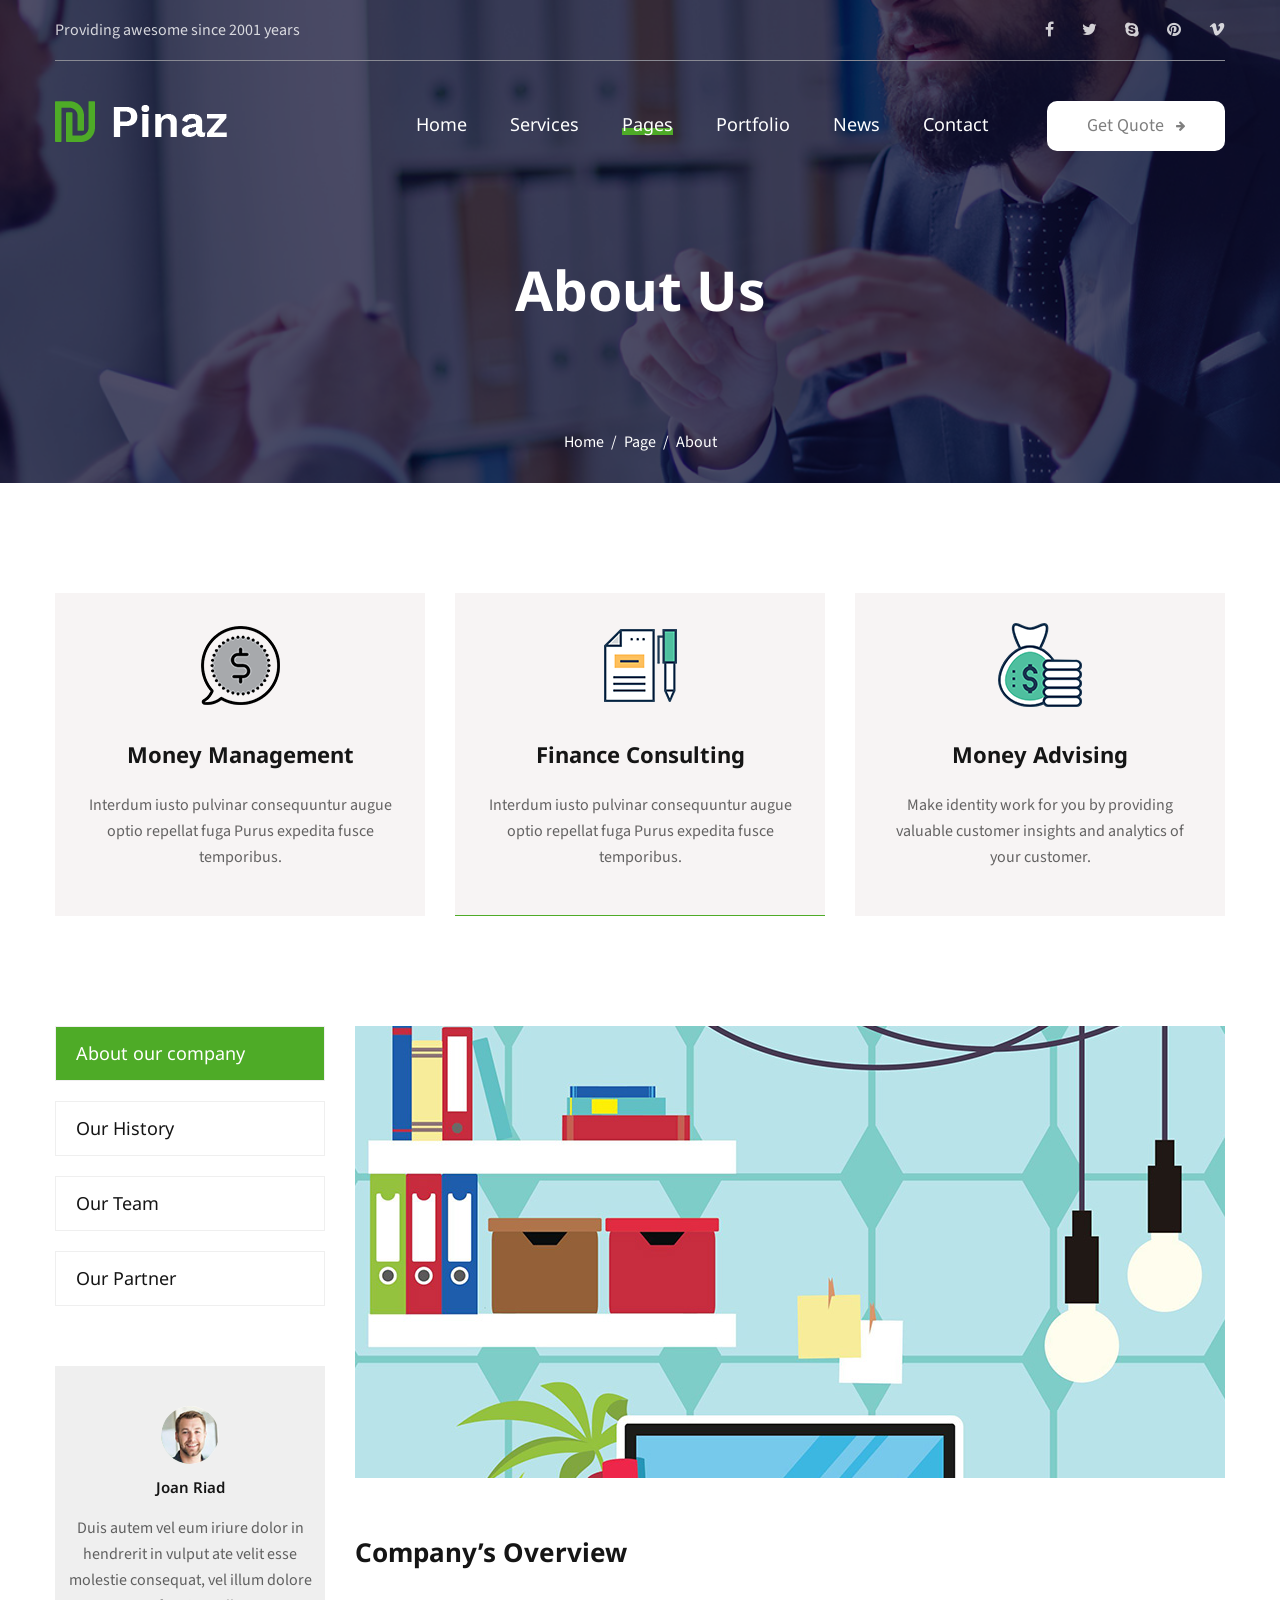
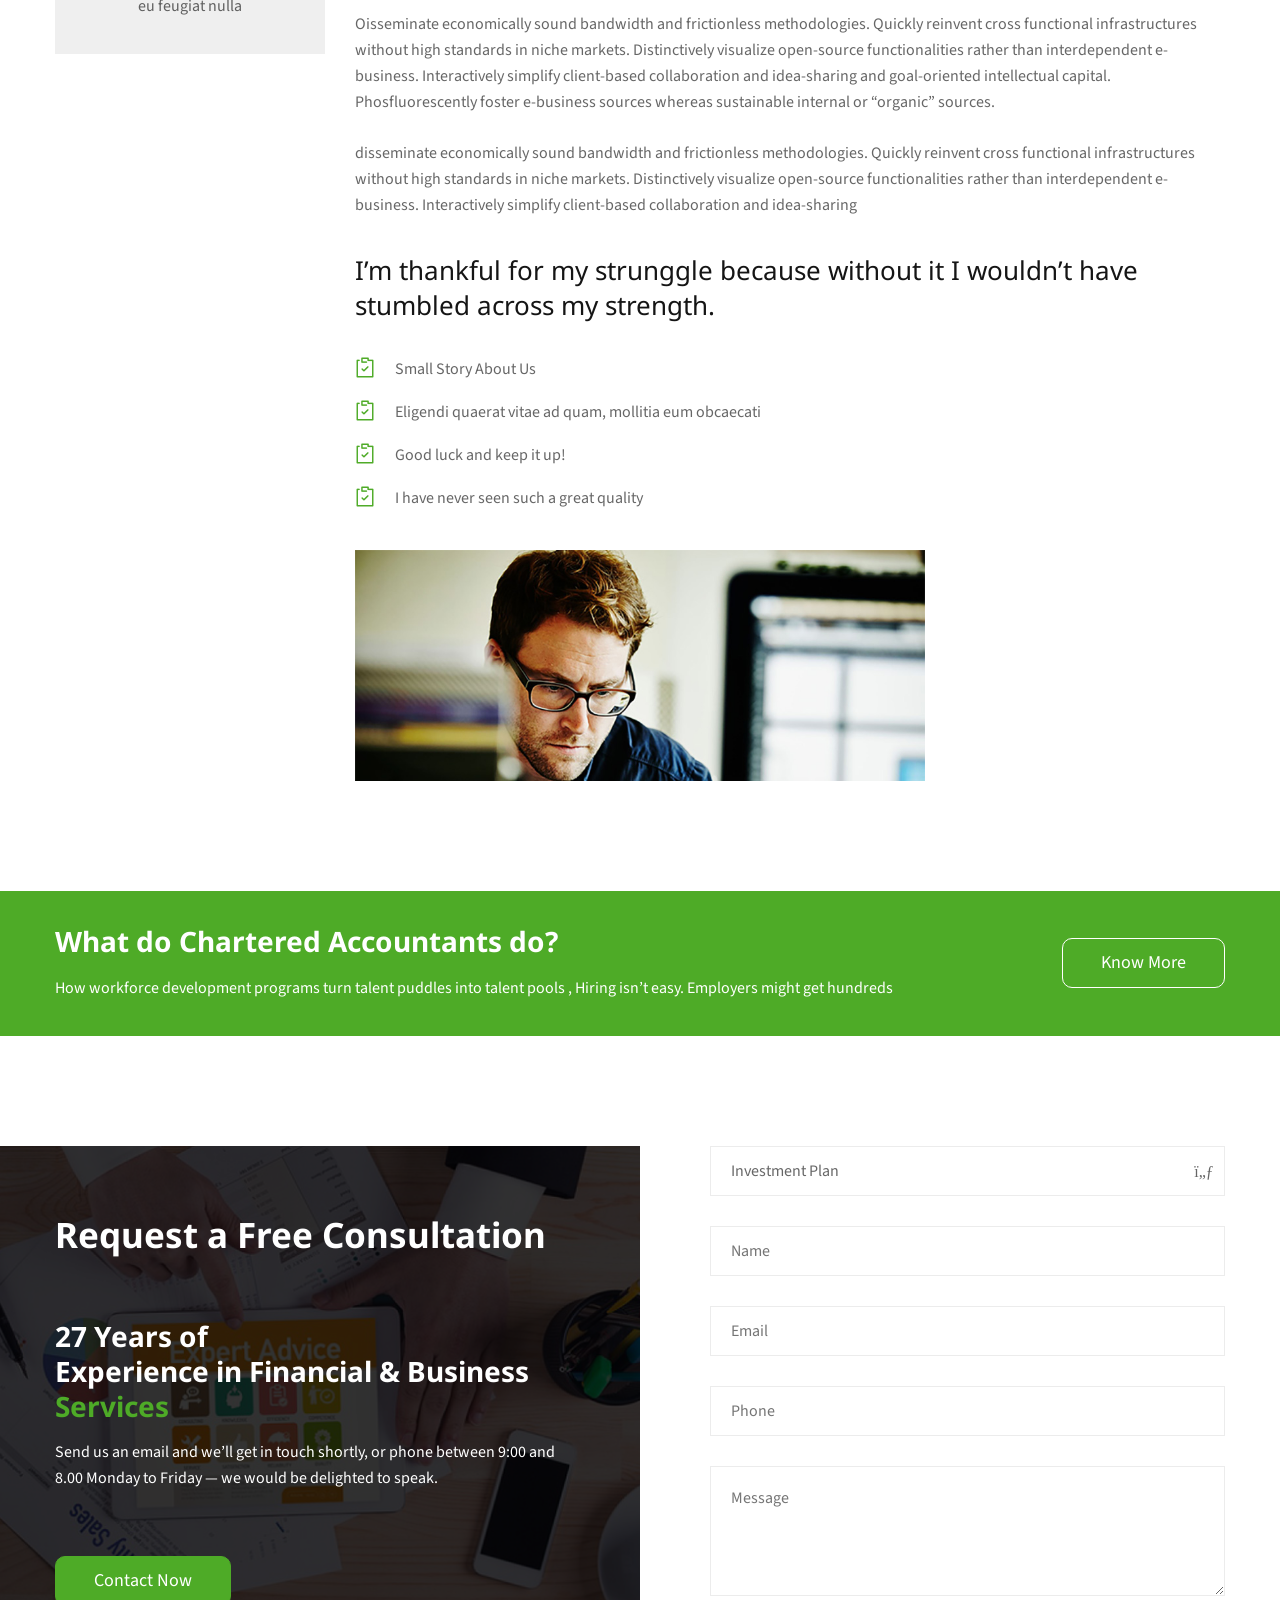
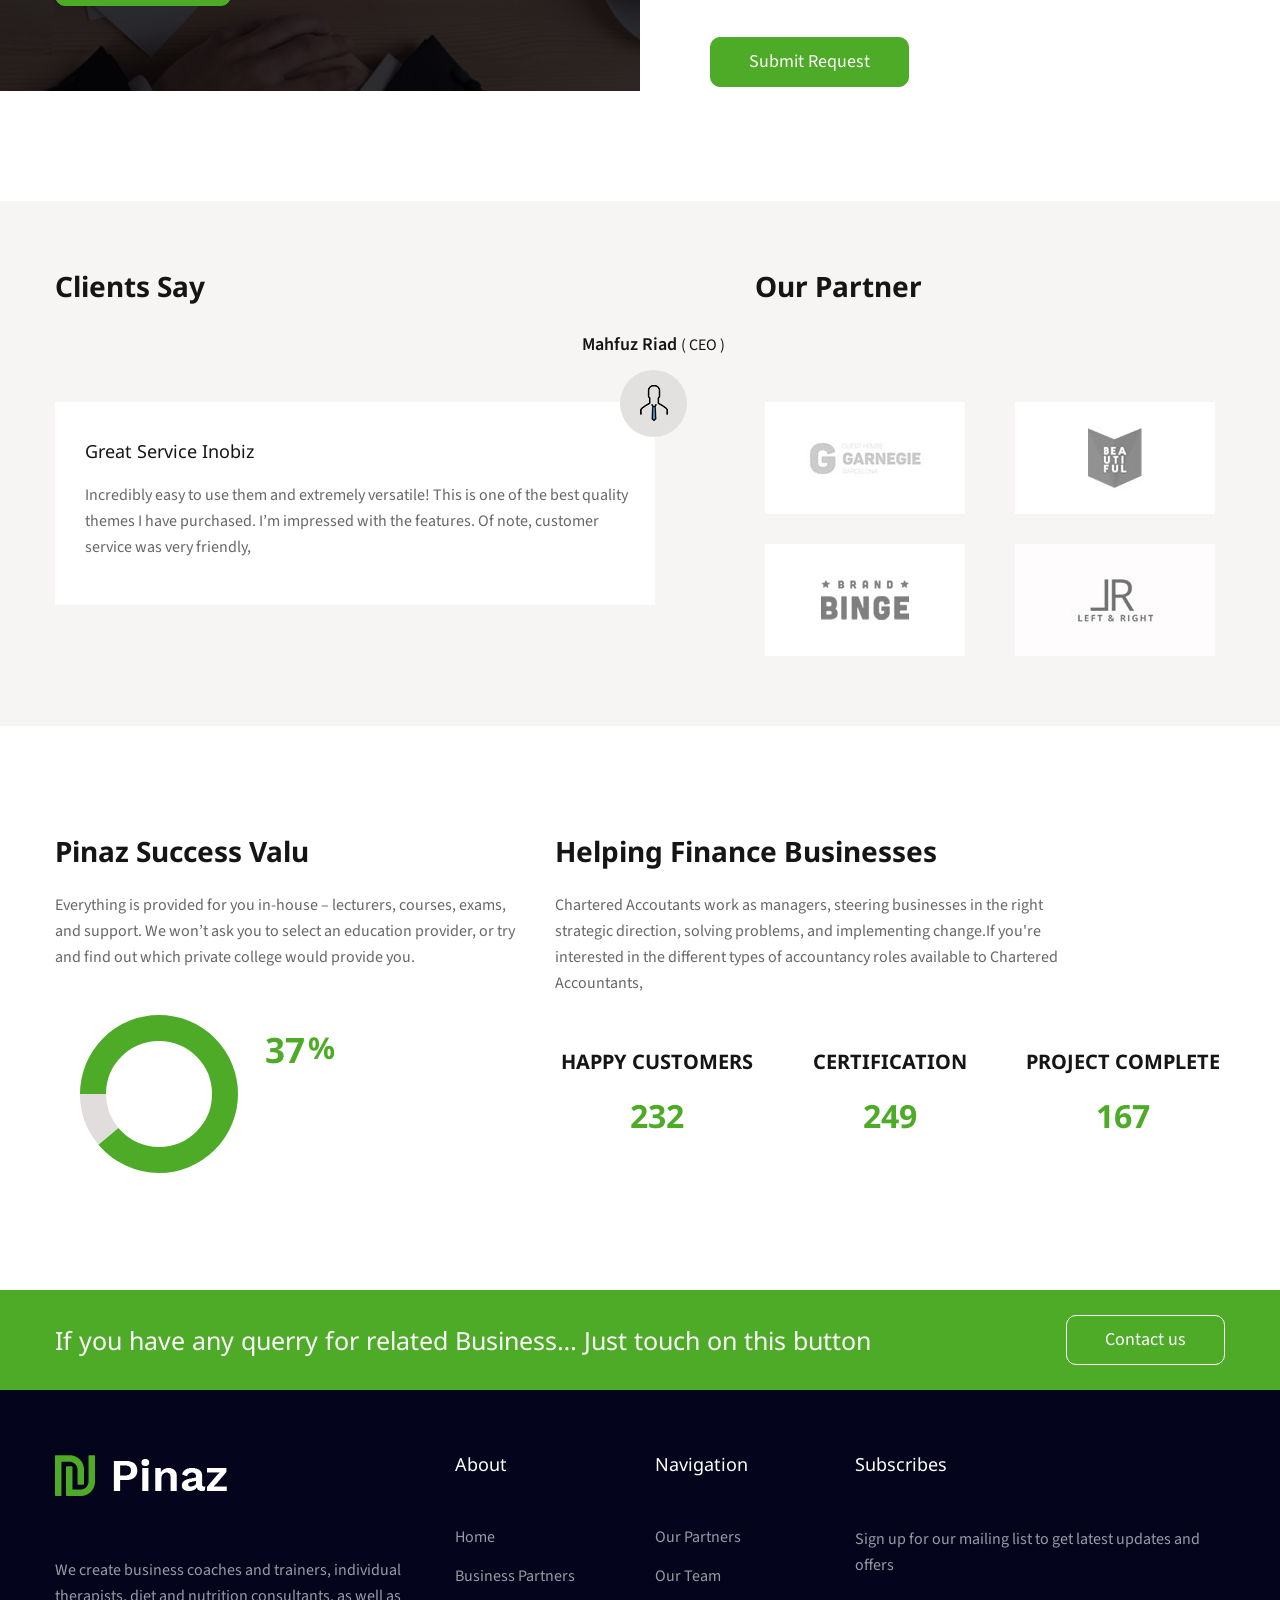
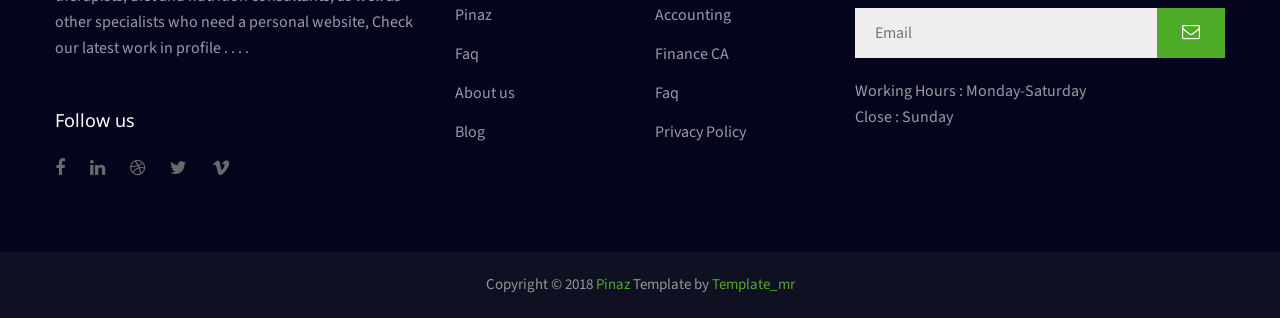
==== about.html @ 2d67c9de "first commit" ====
<!DOCTYPE html>
<html lang="en">
	<head>
		<meta charset="UTF-8">
		<!-- For IE -->
		<meta http-equiv="X-UA-Compatible" content="IE=edge">

		<!-- For Resposive Device -->
		<meta name="viewport" content="width=device-width, initial-scale=1.0">
		<title>pinaz -  Business & Agency Template</title>
		<!-- Favicon -->
		<link rel="icon" type="image/png" sizes="56x56" href="images/fav-icon/icon.png">

		<!-- Main style sheet -->
		<link rel="stylesheet" type="text/css" href="css/style.css">
		<!-- responsive style sheet -->
		<link rel="stylesheet" type="text/css" href="css/responsive.css">


		<!-- Fix Internet Explorer ______________________________________-->

		<!--[if lt IE 9]>
			<script src="http://html5shiv.googlecode.com/svn/trunk/html5.js"></script>
			<script src="vendor/html5shiv.js"></script>
			<script src="vendor/respond.js"></script>
		<![endif]-->	
	</head>

	<body>
		<div class="main-page-wrapper">

			<!-- ===================================================
				Loading Transition
			==================================================== -->
			<div id="loader-wrapper">
				<div id="loader"></div>
			</div>



			<!-- 
			=============================================
				Theme Header
			============================================== 
			-->
			<header class="theme-header-wrapper">
				<div class="top-header transparent-bg">
					<div class="container">
						<div class="wrapper clearfix">
							<div class="left-content float-left">
								<p>Providing awesome since 2001 years</p>
							</div>
							<ul class="float-right right-content">
								<li class="social-icon">
									<ul>
										<li><a href="#" class="tran3s"><i class="fa fa-facebook" aria-hidden="true"></i></a></li>
										<li><a href="#" class="tran3s"><i class="fa fa-twitter" aria-hidden="true"></i></a></li>
										<li><a href="#" class="tran3s"><i class="fa fa-skype" aria-hidden="true"></i></a></li>
										<li><a href="#" class="tran3s"><i class="fa fa-pinterest" aria-hidden="true"></i></a></li>
										<li><a href="#" class="tran3s"><i class="fa fa-vimeo" aria-hidden="true"></i></a></li>
									</ul>
								</li>
							</ul> <!-- /.right-content -->
						</div>
					</div> <!-- /.conatiner -->
				</div> <!-- /.top-header -->

				<div class="menu-wrapper menu-one clearfix">
					<div class="container">
						<!-- Logo -->
						<div class="logo float-left"><a href="index.html"><img src="images/logo/logo.png" alt="Logo"></a></div>

						<!-- ============================ Theme Menu ========================= -->
						<nav class="theme-main-menu navbar float-right" id="mega-menu-wrapper">
							<!-- Brand and toggle get grouped for better mobile display -->
						   <div class="navbar-header">
						     <button type="button" class="navbar-toggle collapsed" data-toggle="collapse" data-target="#navbar-collapse-1" aria-expanded="false">
						       <span class="sr-only">Toggle navigation</span>
						       <span class="icon-bar"></span>
						       <span class="icon-bar"></span>
						       <span class="icon-bar"></span>
						     </button>
						   </div>
						   <!-- Collect the nav links, forms, and other content for toggling -->
						   <div class="collapse navbar-collapse" id="navbar-collapse-1">
								<ul class="nav">
									<li class="dropdown-holder"><a href="index.html" class="tran3s">Home</a>
										<ul class="sub-menu">
											<li><a href="index.html">Home version one</a></li>
											<li><a href="index-2.html">Home version Two</a></li>
										</ul>
									</li>
									<li class="dropdown-holder"><a href="#" class="tran3s">Services</a>
										<ul class="sub-menu">
											<li><a href="service.html">Service</a></li>
											<li><a href="service-details.html">Service Details</a></li>
										</ul>
									</li>
									<li class="dropdown-holder active"><a href="#" class="tran3s">Pages</a>
										<ul class="sub-menu">
											<li><a href="about.html">About us</a></li>
											<li><a href="team.html">Our Team</a></li>
											<li><a href="faq.html">Faq</a></li>
											<li><a href="404.html">Error Page</a></li>
											<li class="dropdown-holder"><a href="shop.html">Shop</a>
												<ul class="second-sub-menu">
													<li><a href="shop-single.html">Shop Details</a></li>
												</ul>
											</li>
										</ul>
									</li>
									<li class="dropdown-holder"><a href="#" class="tran3s">Portfolio</a>
										<ul class="sub-menu">
											<li><a href="project-v1.html">Project version one</a></li>
											<li><a href="project-v2.html">Project version Two</a></li>
											<li><a href="project-details.html">Project details</a></li>
										</ul>
									</li>
									<li class="dropdown-holder"><a href="#" class="tran3s">News</a>
										<ul class="sub-menu">
											<li><a href="blog-list.html">Blog with sidebar</a></li>
											<li><a href="blog-details.html">Blog details</a></li>
										</ul>
									</li>
									<li><a href="contact.html" class="tran3s">Contact</a></li>
									<li class="quote"><a href="#" class="tran3s">Get Quote <i class="fa fa-arrow-right" aria-hidden="true"></i></a></li>
								</ul>
						   </div><!-- /.navbar-collapse -->
						</nav> <!-- /.theme-main-menu -->
					</div> <!-- /.container -->
				</div> <!-- /.menu-wrapper -->
			</header> <!-- /.theme-header-wrapper -->


			<!-- 
			=============================================
				Theme Inner Banner
			============================================== 
			-->
			<div class="theme-inner-banner section-margin-bottom">
				<div class="opacity">
					<div class="container">
						<h2>About us</h2>
						<ul>
							<li><a href="index.html">Home</a></li>
							<li>/</li>
							<li><a href="#">Page</a></li>
							<li>/</li>
							<li>About</li>
						</ul>
					</div> <!-- /.container -->
				</div> <!-- /.opacity -->
			</div> <!-- /.theme-inner-banner -->
			


		
			<!-- 
			=============================================
				Top Feature
			============================================== 
			-->
			<div class="top-feature style-two section-margin-bottom">
				<div class="container">
					<div class="feature-slider">
						<div class="item">
							<div class="single-feature">
								<div class="icon"><img src="images/icon/1.png" alt=""></div>
								<h4><a href="#">Finance Consulting</a></h4>
								<p>Interdum iusto pulvinar consequuntur augue optio repellat fuga  Purus expedita fusce temporibus.</p>
							</div> <!-- /.single-feature -->
						</div> <!-- /.col- -->
						<div class="item">
							<div class="single-feature">
								<div class="icon"><img src="images/icon/2.png" alt=""></div>
								<h4><a href="#">Money Advising</a></h4>
								<p>Make identity work for you by providing valuable customer insights and analytics of your customer.</p>
							</div> <!-- /.single-feature -->
						</div> <!-- /.col- -->
						<div class="item">
							<div class="single-feature">
								<div class="icon"><img src="images/icon/3.png" alt=""></div>
								<h4><a href="#">Money Management</a></h4>
								<p>Interdum iusto pulvinar consequuntur augue optio repellat fuga  Purus expedita fusce temporibus.</p>
							</div> <!-- /.single-feature -->
						</div> <!-- /.col- -->
					</div> <!-- /.feature-slider -->
				</div> <!-- /.container -->
			</div> <!-- /.top-feature -->


			<!--
			=============================================
				About US Page
			==============================================
			-->
			<div class="about-us-page section-margin-bottom">
				<div class="container">
					<div class="row">
						<div class="col-lg-9 col-md-8 col-xs-12 float-right">
							<img src="images/home/5.jpg" alt="">
							<div class="details-page-overview">
								<h2>Company’s Overview</h2>
								<p>Oisseminate economically sound bandwidth and frictionless methodologies. Quickly reinvent cross functional infrastructures without high standards in niche markets. Distinctively visualize open-source functionalities rather than interdependent e-business. Interactively simplify client-based collaboration and idea-sharing and goal-oriented intellectual capital. Phosfluorescently foster e-business sources whereas sustainable internal or “organic” sources.</p>
								<p>disseminate economically sound bandwidth and frictionless methodologies. Quickly reinvent cross functional infrastructures without high standards in niche markets. Distinctively visualize open-source functionalities rather than interdependent e-business. Interactively simplify client-based collaboration and idea-sharing</p>
								<h3>I’m thankful for my strunggle because without it I wouldn’t have stumbled across my strength.</h3>
								<ul>
									<li>Small Story About Us</li>
									<li>Eligendi quaerat vitae ad quam, mollitia eum obcaecati</li>
									<li>Good luck and keep it up! </li>
									<li>I have never seen such a great quality</li>
								</ul>
								<div class="row">
									<div class="col-sm-8 col-xs-12"><img src="images/home/6.jpg" alt=""></div>
								</div>
							</div> <!-- /.details-page-overview -->
						</div> <!-- /.col- -->

						<div class="col-lg-3 col-md-4 col-sm-6 col-xs-12 theme-sidebar">
							<div class="sidebar-categories widget-margin">
								<ul>
									<li class="active"><a href="#">About our company</a></li>
									<li><a href="#">Our History</a></li>
									<li><a href="#">Our Team</a></li>
									<li><a href="#">Our Partner</a></li>
								</ul>
							</div> <!-- /.sidebar-categories -->

							<div class="sidebar-partner-slider">
								<div class="item">
									<img src="images/home/3.jpg" alt="">
									<h6>Joan Riad</h6>
									<p>Duis autem vel eum iriure dolor in hendrerit in vulput ate velit esse molestie consequat, vel illum dolore eu feugiat nulla</p>
								</div>
								<div class="item">
									<img src="images/home/3.jpg" alt="">
									<h6>Joan Munna</h6>
									<p>Duis autem vel eum iriure dolor in hendrerit in vulput ate velit esse molestie consequat, vel illum dolore eu feugiat nulla</p>
								</div>
							</div> <!-- /.sidebar-partner-slider -->
						</div> <!-- /.theme-sidebar -->
					</div>
				</div> <!-- /.container -->
			</div> <!-- /.about-us-page -->



			<!-- 
			=============================================
				Featured Banner
			============================================== 
			-->
			<div class="feature-banner section-margin-bottom">
				<div class="container">
					<div class="row">
						<div class="col-md-9 col-xs-12">
							<h3>What do Chartered Accountants do?</h3>
							<p>How workforce development programs turn talent puddles into talent pools , Hiring isn’t easy. Employers might get hundreds </p>
						</div> <!-- /.col- -->
						<div class="col-md-3 col-xs-12"><a href="#" class="theme-button-one float-right">Know More</a></div>
					</div> <!-- /.row -->
				</div> <!-- /.container -->
			</div> <!-- /.feature-banner -->



			<!--
			=============================================
				Consultation Help
			==============================================
			-->
			<div class="consultation-help style-two clearfix section-margin-bottom">
				<div class="clearfix">
					<div class="section-part float-right">
						<div class="consultation-form-wrapper col float-left">
							<form action="#">
								<select class="selectpicker" name="category">
									<option value="Investment Plan">Investment Plan</option>
									<option value="Material">Material</option>
									<option value="Electronics ">Electronics </option>
									<option value="Industry">Industry</option>
								</select>
								<input type="text" placeholder="Name">
								<input type="email" placeholder="Email">
								<input type="text" placeholder="Phone">
								<textarea placeholder="Message"></textarea>
								<button class="theme-button-one p-bg-color">Submit Request</button>
							</form>
						</div> <!-- /.consultation-form-wrapper -->
					</div> <!-- /.section-part -->
					<div class="section-part float-left text-wrapper">
						<div class="overlay clearfix">
							<div class="clearfix col float-right">
								<h2>Request a Free Consultation</h2>
								<h3>27 Years of <br>Experience in Financial & Business <span>Services </span></h3>
								<p>Send us an email and we’ll get in touch shortly, or phone between 9:00 and 8.00 Monday to Friday — we would be delighted to speak.</p>
								<a href="contact.html" class="theme-button-one">Contact Now</a>
							</div> <!-- /.col -->
						</div> <!-- /.overlay -->
					</div> <!-- /.section-part -->
				</div> <!-- /.clearfix -->
			</div> <!-- /.consultation-help -->



			<!-- 
			=============================================
				Client Section
			============================================== 
			-->
			<div class="client-section section-margin-bottom">
				<div class="container">
					<div class="row">
						<div class="col-md-7 col-xs-12">
							<div class="client-slider-content">
								<h3>Clients Say</h3>
								<div class="client-slider">
									<div class="item">
										<div class="wrapper">
											<div class="name">
												<p>Mahfuz Riad <span>( CEO )</span></p>
												<div class="icon"><img src="images/logo/icon1.png" alt=""></div>
											</div>
											<div class="text">
												<h5>Great Service Inobiz </h5>
												<p>Incredibly easy to use them and extremely versatile! This is one of the best quality themes I have purchased. I’m impressed with the features. Of note, customer service was very friendly,</p>
											</div>
										</div> <!-- /.wrapper -->
									</div> <!-- /.item -->
									<div class="item">
										<div class="wrapper">
											<div class="name">
												<p>Mahfuz Riad <span>( CEO )</span></p>
												<div class="icon"><img src="images/logo/icon1.png" alt=""></div>
											</div>
											<div class="text">
												<h5>Great Service Inobiz </h5>
												<p>Incredibly easy to use them and extremely versatile! This is one of the best quality themes I have purchased. I’m impressed with the features. Of note, customer service was very friendly,</p>
											</div>
										</div> <!-- /.wrapper -->
									</div> <!-- /.item -->
									<div class="item">
										<div class="wrapper">
											<div class="name">
												<p>Mahfuz Riad <span>( CEO )</span></p>
												<div class="icon"><img src="images/logo/icon1.png" alt=""></div>
											</div>
											<div class="text">
												<h5>Great Service Inobiz </h5>
												<p>Incredibly easy to use them and extremely versatile! This is one of the best quality themes I have purchased. I’m impressed with the features. Of note, customer service was very friendly,</p>
											</div>
										</div> <!-- /.wrapper -->
									</div> <!-- /.item -->
								</div> <!-- /.client-slider -->
							</div> <!-- /.client-slider-content -->
						</div> <!-- /.col- -->

						<div class="col-md-5 col-xs-12">
							<div class="our-partner">
								<h3>Our Partner</h3>
								<div class="row">
									<div class="col-md-6 col-sm-3 col-xs-6"><img src="images/logo/p1.jpg" alt=""></div>
									<div class="col-md-6 col-sm-3 col-xs-6"><img src="images/logo/p2.jpg" alt=""></div>
									<div class="col-md-6 col-sm-3 col-xs-6"><img src="images/logo/p3.jpg" alt=""></div>
									<div class="col-md-6 col-sm-3 col-xs-6"><img src="images/logo/p4.jpg" alt=""></div>
								</div>
							</div> <!-- /.our-partner -->
						</div> <!-- /.col- -->
					</div> <!-- /.row -->
				</div> <!-- /.container -->
			</div> <!-- /.client-section -->



			<!-- 
			=============================================
				Our Success Value
			============================================== 
			-->
			<div class="our-success-value section-margin-bottom">
				<div class="container">
					<div class="row">
						<div class="col-md-5 col-xs-12">
							<h3>Pinaz Success Valu</h3>
							<p>Everything is provided for you in-house – lecturers, courses, exams, and support. We won’t ask you to select an education provider, or try and find out which private college would provide you.</p>
					        <div class="piechart"  data-border-color="#4eab27" data-value=".90">
								<span>.90</span>
							</div>
						</div>
						<div class="col-md-7 col-xs-12">
							<div class="theme-counter">
								<h3>Helping Finance Businesses</h3>
								<p>Chartered Accoutants work as managers, steering businesses in the right strategic direction, solving problems, and implementing change.If you're interested in the different types of accountancy roles available to Chartered Accountants, </p>
								<div class="row">
					       			<div class="col-xs-4">
					       				<div class="single-box">
					       					<h4>Happy Customers</h4>
					       					<h2 class="number"><span class="timer" data-from="0" data-to="516" data-speed="1000" data-refresh-interval="5">0</span></h2>
					       				</div> <!-- /.single-box -->
					       			</div>
					       			<div class="col-xs-4">
					       				<div class="single-box">
					       					<h4>CERTIFICATION</h4>
					       					<h2 class="number"><span class="timer" data-from="0" data-to="615" data-speed="1000" data-refresh-interval="5">0</span></h2>
					       				</div> <!-- /.single-box -->
					       			</div>
					       			<div class="col-xs-4">
					       				<div class="single-box">
					       					<h4>PROJECT COMPLETE</h4>
					       					<h2 class="number"><span class="timer" data-from="0" data-to="412" data-speed="1000" data-refresh-interval="5">0</span></h2>
					       				</div> <!-- /.single-box -->
					       			</div>
					       		</div> <!-- /.row -->
							</div>
						</div>
					</div>
				</div> <!-- /.container -->
			</div> <!-- /.our-success-value -->




			<!-- 
			=============================================
				Bottom Banner
			============================================== 
			-->
			<div class="bottom-banner">
				<div class="container">
					<div class="row">
						<div class="col-md-9 col-sm-8 col-xs-12">
							<h3>If you have any querry for related Business… Just touch on this button</h3>
						</div>
						<div class="col-md-3 col-sm-4 col-xs-12">
							<a href="contact.html" class="theme-button-one float-right">Contact us</a>
						</div>
					</div>
				</div> <!-- /.container -->
			</div> <!-- /.bottom-banner -->


			<!-- 
			=============================================
				Footer
			============================================== 
			-->
			<footer class="theme-footer color-two">
				<div class="container">
					<div class="top-footer row">
						<div class="col-md-4 col-sm-6 col-xs-12 footer-logo">
							<a href="#"><img src="images/logo/logo.png" alt="Logo"></a>
							<p>We create business coaches and trainers, individual therapists, diet and nutrition consultants, as well as other specialists who need a personal website, Check our latest work in profile  . . . .</p>
							<h5>Follow us</h5>
							<ul>
								<li><a href="" class="tran3s"><i class="fa fa-facebook" aria-hidden="true"></i></a></li>
								<li><a href="" class="tran3s"><i class="fa fa-linkedin" aria-hidden="true"></i></a></li>
								<li><a href="" class="tran3s"><i class="fa fa-dribbble" aria-hidden="true"></i></a></li>
								<li><a href="" class="tran3s"><i class="fa fa-twitter" aria-hidden="true"></i></a></li>
								<li><a href="" class="tran3s"><i class="fa fa-vimeo" aria-hidden="true"></i></a></li>
							</ul>
						</div> <!-- /.footer-logo -->

						<div class="col-md-2 col-sm-3 col-xs-12 footer-list">
							<h5>About</h5>
							<ul>
								<li><a href="index.html" class="tran3s">Home</a></li>
								<li><a href="#" class="tran3s">Business Partners</a></li>
								<li><a href="#" class="tran3s">Pinaz </a></li>
								<li><a href="faq.html" class="tran3s">Faq</a></li>
								<li><a href="about.html" class="tran3s">About us</a></li>
								<li><a href="blog-list.html" class="tran3s">Blog</a></li>
							</ul>
						</div> <!-- /.footer-list -->
						<div class="col-md-2 col-sm-3 col-xs-12 footer-list">
							<h5>Navigation</h5>
							<ul>
								<li><a href="service.html" class="tran3s">Our Partners</a></li>
								<li><a href="team.html" class="tran3s">Our Team</a></li>
								<li><a href="#" class="tran3s">Accounting</a></li>
								<li><a href="#" class="tran3s">Finance CA</a></li>
								<li><a href="faq.html" class="tran3s">Faq</a></li>
								<li><a href="#" class="tran3s">Privacy Policy</a></li>
							</ul>
						</div> <!-- /.footer-list -->

						<div class="col-md-4 col-xs-12 Subscribe">
							<h5>Subscribes</h5>
							<p>Sign up for our mailing list to get latest updates and offers</p>
							<form action="#">
								<input type="email" placeholder="Email">
								<button><i class="fa fa-envelope-o" aria-hidden="true"></i></button>
							</form>
							<p>Working Hours :  Monday-Saturday <br> Close : Sunday</p>
						</div> <!-- /.Subscribe -->
					</div> <!-- /.top-footer -->
				</div> <!-- /.container -->

				<div class="bottom-footer">
					<div class="container">
						<p>Copyright &copy; 2018 <a href="#" class="tran3s">Pinaz </a> Template by <a href="#" class="tran3s" target="_blank">Template_mr</a></p>
					</div> <!-- /.container -->
				</div> <!-- /.bottom-footer -->
			</footer>


	  
	        <!-- Scroll Top Button -->
			<button class="scroll-top tran3s">
				<i class="fa fa-angle-up" aria-hidden="true"></i>
			</button>

			
			


		<!-- Js File_________________________________ -->
		<!-- j Query -->
		<script src="vendor/jquery.2.2.3.min.js"></script>
		<!-- Bootstrap JS -->
		<script src="vendor/bootstrap/bootstrap.min.js"></script>
		<!-- Bootstrap Select JS -->
		<script src="vendor/bootstrap-select/dist/js/bootstrap-select.js"></script>
		<!-- Camera Slider -->
		<script type='text/javascript' src='vendor/Camera-master/scripts/jquery.mobile.customized.min.js'></script>
	    <script type='text/javascript' src='vendor/Camera-master/scripts/jquery.easing.1.3.js'></script> 
	    <script type='text/javascript' src='vendor/Camera-master/scripts/camera.min.js'></script>
	    <!-- Mega menu  -->
		<script src="vendor/bootstrap-mega-menu/js/menu.js"></script>
		<!-- WOW js -->
		<script src="vendor/WOW-master/dist/wow.min.js"></script>
		<!-- owl.carousel -->
		<script src="vendor/owl-carousel/owl.carousel.min.js"></script>
		<!-- Circle Progress -->
		<script type="text/javascript" src="vendor/circle-progress.js"></script>
		<!-- js count to -->
		<script type="text/javascript" src="vendor/jquery.appear.js"></script>
		<script type="text/javascript" src="vendor/jquery.countTo.js"></script>
		

		<!-- Theme js -->
		<script src="js/theme.js"></script>

		</div> <!-- /.main-page-wrapper -->
	</body>
</html>
---- css/style.css ----
/*------------------------------------------------------------------

[Master Stylesheet]

Project:        pinaz -  Business & Agency Template.
Version:        1.0
Last change:    01/06/2018.
Designed:       Template_mr
Developed:      Template_mr
-------------------------------------------------------------------*/


/* ------------------------------------------ */
/*             TABLE OF CONTENTS
/* ------------------------------------------ */
/*   01 - Loading Transition  */
/*   02 - Global stlye  */
/*   03 - Theme Header */
/*   04 - Theme Menu  */
/*   05 - Theme Banner */
/*   06 - Top Feature  */
/*   07 - About Company  */
/*   08 - Our Service  */
/*   09 - Consultation Help */
/*   10 - Our Success Value  */
/*   11 - Our Project   */
/*   12 - Client Section  */
/*   13 - Our Blog */
/*   14 - Bottom Banner   */
/*   15 - Footer */
/*   16 - Bottom Banner  */
/*   17 - Theme Inner Banner  */
/*   18 - About Us  */
/*   19 - Theme Sidebar */
/*   20 - Details Page Content */
/*   21 - Our Team  */
/*   22 - Blog List */
/*   23 - Blog Details  */
/*   24 - Contact Us Page  */
/*   25 - FAQ Page */
/*   26 - Error page  */
/*   27 - Shop Page  */




/**
* Importing necessary  Styles.
**/

@import url('https://fonts.googleapis.com/css?family=Noto+Sans:400,700|Source+Sans+Pro:400,600,700');
/*----bootstrap css ----- */
@import url('../vendor/bootstrap/bootstrap.css');
/*----bootstrap Select ----- */
@import url('../vendor/bootstrap-select/dist/css/bootstrap-select.css');
/*----camera-slider---*/
@import url('../vendor/Camera-master/css/camera.css');
/*------- Mega menu ------*/
@import url('../vendor/bootstrap-mega-menu/css/menu.css');
/*----font awesome -------*/
@import url('../fonts/font-awesome/css/font-awesome.min.css');
/*----owl-carousel css----*/
@import url('../vendor/owl-carousel/owl.carousel.css');
@import url('../vendor/owl-carousel/owl.theme.css');
/*-------- animated css ------*/
@import url('../vendor/WOW-master/css/libs/animate.css');
/*--------- flat-icon ---------*/
@import url('../fonts/icon/font/flaticon.css');
/*------------- Map -------------*/
@import url('../vendor/sanzzy-map/dist/snazzy-info-window.min.css');


/*** 

====================================================================
  Loading Transition
====================================================================

 ***/
#loader-wrapper {
  position: fixed;
  top: 0;
  left: 0;
  width: 100%;
  height: 100%;
  z-index: 999999;
  background: #fff;
  overflow: hidden;
}
#loader {
  background: url(../images/1.gif);
  width: 64px;
  height: 64px;
  position: relative;
  top: 50%;
  margin: -32px auto 0 auto;
}
/*==================== Click Top ====================*/
.scroll-top {
  width:30px;
  height:30px;
  border-radius: 3px;
  position: fixed;
  bottom: 5px;
  right:15px;
  z-index: 99;
  text-align: center;
  color: #fff;
  background: #151515;
  font-size: 20px;
  display: none;
}
.scroll-top:after {
  position: absolute;
  z-index: -1;
  content: '';
  top: 100%;
  left: 5%;
  height: 10px;
  width: 90%;
  opacity: 1;
  background: radial-gradient(ellipse at center, rgba(0, 0, 0, 0.25) 0%, rgba(0, 0, 0, 0) 80%);
}
/*______________________ Global stlye ___________________*/

 @font-face {
  font-family: 'font-awesome';
  src: url('../fonts/font-awesome/fonts/fontawesome-webfont.ttf');
  src: url('../fonts/font-awesome/fonts/fontawesome-webfont.eot'), /* IE9 Compat Modes */
       url('../fonts/font-awesome/fonts/fontawesome-webfont.woff2') format('woff2'), /* Super Modern Browsers */
       url('../fonts/font-awesome/fonts/fontawesome-webfont.woff') format('woff'), /* Pretty Modern Browsers */
       url('../fonts/font-awesome/fonts/fontawesome-webfont.svg') format('svg'); /* Legacy iOS */
 }

 body {
  font-family: 'Source Sans Pro', sans-serif;
  font-weight: normal;
  color:rgba(0,0,0,0.6);
  font-size: 16px;
 }
 body .main-page-wrapper {overflow-x:hidden;}
 h1,h2,h3,h4,h5,h6,p,ul { margin:0;padding: 0;}
 h1,h2,h3,h4,h5,h6 {font-family: 'Noto Sans', sans-serif; color: #151515;}
 h1 a,h2 a,h3 a,h4 a,h5 a,h6 a {color: inherit;}
 h1 {font-size: 60px; font-weight: 700;}
 h2 {font-size: 35px; font-weight: 700;}
 h3 {font-size: 28px; font-weight: 700;}
 h4 {font-size: 22px; font-weight: 700;}
 h5 {font-size: 18px; font-weight: 700;}
 h6 {font-size: 15px; font-weight: 600;}
 p  {line-height: 26px;} 
 ul {list-style-type: none;}
 a {text-decoration: none; display: inline-block;}
 a:hover,a:focus,a:visited {text-decoration: none; outline: none;}
 img {max-width: 100%; display: block;}
 button {border:none;outline: none;box-shadow: none;display: block; padding: 0;}
 input,textarea {outline: none; box-shadow: none;transition: all 0.3s ease-in-out;}
.float-left {float:left;}
.float-right {float:right;}
.m-top0 {margin-top: 0 !important;}
.m-bottom0 {margin-bottom: 0 !important;}
.p0 {padding: 0 !important;}
.section-margin-top{margin-top: 110px;}
.section-margin-bottom {margin-bottom: 110px;}
/*--------------------- Transition --------------------*/
.tran3s,h1 a,h2 a,h3 a,h4 a,h5 a,h6 a,body .theme-button-one,.theme-header-wrapper .top-header ul li a,#mega-menu-wrapper .nav>li>a:before,
.top-feature .single-feature,.top-feature .single-feature p,.our-service .single-service .text,.our-service .single-service .text p,
.our-service .single-service .text h4 i,.owl-theme .owl-nav [class*=owl-],.bootstrap-select.btn-group .dropdown-menu li a,
.our-project .single-project .text h4 i,.our-project .single-project .image .overlay,.our-blog .single-blog .text .view-more,
#theme-main-banner.camera_wrap .camera_pag .camera_pag_ul li,.sidebar-categories ul li a,.theme-sidebar .sidebar-recent-post ul li a,
.blog-list .single-blog .text .view-more span,.blog-list .single-blog .text .view-more i,.theme-pagination ul li a,.page-changer li a,
.contact-form-wrapper .contact-address .social-icon li a {
  transition: all .3s ease-in-out;
}
.tran4s,.our-service .single-service .img img {
  transition: all .4s ease-in-out;
}
/*---------------------- Theme Title ---------------------*/
.theme-title {position: relative;margin-bottom: 50px;}
.theme-title p {margin-top: 15px;}
.theme-title a {position: absolute;top:20px;right: 0;}
.theme-title a i {margin-left: 3px;opacity: 0.8;}
/*------------------------ Theme Button ------------------*/
body .theme-button-one {
  line-height: 48px;
  border-width: 1px;
  border-radius: 10px;
  padding: 0 38px;
  font-size: 18px;
  color: #fff;
}
body .theme-button-one:hover {background: transparent;}
/*----------------- Theme Pagination ------------------*/
.theme-pagination {margin-top: 60px;}
.theme-pagination ul {margin: 0 -5px;}
.theme-pagination ul li {float: left; padding: 0 5px;}
.theme-pagination ul li a {
  width: 50px;
  height: 50px;
  line-height: 50px;
  text-align: center;
  font-size: 22px;
  font-weight: 700;
  color: #fff;
  background: #d0cece;
}
.theme-pagination ul li:last-child a {font-size: 13px;}
 /*----------------------- Theme Color File -------------------*/
.p-color,.theme-header-wrapper .top-header.white-bg .left-content li a:hover,.theme-header-wrapper .top-header .social-icon li a:hover,
#mega-menu-wrapper .nav>li.dropdown-holder .sub-menu li a,body .theme-button-one:hover,.about-company .main-content-wrapper h4,.our-service .owl-theme .owl-nav [class*=owl-]:hover,
.consultation-help .text-wrapper h3 span,.our-success-value .piechart span,.theme-counter .single-box .number,.our-project .single-project:hover .text h4 i,
.our-project .owl-theme .owl-nav [class*=owl-]:hover,.our-blog .single-blog .text .view-more i,.our-blog .single-blog .text h4:hover a,.our-blog .owl-theme .owl-nav [class*=owl-]:hover,
.theme-footer .bottom-footer p a,.theme-footer .footer-list ul li a:hover,.theme-footer .footer-logo ul li a:hover,.theme-header-wrapper .top-header.transparent-bg .social-icon li a:hover,
.our-service.image-style .single-service:hover .text h4 a,.our-service.image-style .center .single-service .text h4 a,.details-page-overview ul li:before,.details-page-content .sub-heading,
.our-team .single-team-member:hover .text h6 a,.our-team .single-team-member .text ul li a:hover,.theme-sidebar .sidebar-recent-post ul li:hover a,.blog-list .single-blog:hover .text .title a,
.page-changer li a:hover,.blog-details .share-option .social-icon li a:hover,.contact-page-title h3,.contact-form-wrapper .contact-address .social-icon li a:hover,.error-page a,
.shop-sidebar .sidebar-shop-categories ul li a:hover,.shop-sidebar .shop-popular-product ul li:hover .name h6 a,.shop-product .single-product:hover .info h6 a,
.shop-details .single-product-details .product-order-details .price li:first-child  {
  color:#4eab27;
}
.p-bg-color,body .theme-button-one,.theme-header-wrapper .top-header button.search,.theme-header-wrapper .top-header .search-option form button,#mega-menu-wrapper .nav li.quote a:hover,
#mega-menu-wrapper .nav>li>a:before,.top-feature .center .single-feature,.top-feature .single-feature:hover,.about-company:before,.our-service .single-service:hover .text,
.our-service .center .single-service .text,.bootstrap-select.btn-group .dropdown-menu li a:hover,.bootstrap-select.btn-group .dropdown-menu li a:focus,.bottom-banner,
.bootstrap-select.btn-group .dropdown-menu li.selected a,.client-slider-content .wrapper .text.bg-color,.our-blog .single-blog:hover .text .view-more,.theme-footer .Subscribe form button,
#theme-main-banner.camera_wrap .camera_pag .camera_pag_ul li.cameracurrent,#theme-main-banner.camera_wrap .camera_pag .camera_pag_ul li:hover,.feature-banner,
#mega-menu-wrapper .nav li.quote.bg-color a,.sidebar-categories ul li a:hover,.sidebar-categories ul li.active a,.sidebar-categories.solid-style ul li a:hover,
.sidebar-categories.solid-style ul li.active a,.details-page-content .short-access .left-box,.blog-list .single-blog .text .view-more,.theme-pagination ul li a:hover,
.theme-pagination ul li.active a,.blog-details .blog-post-data .single-blog .text ul.inner-list li:before,.faq-page .panel-heading h5 a:before,.shop-sidebar .search button,
.shop-pagination li a,.shop-sidebar h4:before,.shop-details .single-product-details .product-order-details .clearfix ul li button,.shop-details .review-tab .nav-tabs > li.active > a,
.shop-details .review-tab .nav-tabs > li.active > a:hover, .shop-details .review-tab .nav-tabs > li.active > a:focus,.shop-details .related-product h4:before,#mega-menu-wrapper .navbar-toggle .icon-bar {
  background: #4eab27;
}
body .theme-button-one {
  border-style: solid;
  border-color:#4eab27;
}
/*-------------------------- Theme Header ---------------------*/
.theme-header-wrapper {
  position: absolute;
  width: 100%;
  left:0;
  z-index: 99;
}
.theme-header-wrapper .top-header ul li {display: inline-block;}
.theme-header-wrapper .top-header.white-bg {background: #fff;}
.theme-header-wrapper .top-header.white-bg .left-content li a {
  line-height: 60px;
  margin-right: 20px;
  color: #767575;
}
.theme-header-wrapper .top-header .social-icon li a {
  color: rgba(65,65,65,0.5);
  line-height: 60px;
  margin-left: 25px;
}
.theme-header-wrapper .top-header .search-option {position: relative;margin-left: 40px;}
.theme-header-wrapper .top-header button.search {
  line-height: 60px;
  width: 70px;
  color:#fff;
}
.theme-header-wrapper .top-header .search-option form.dropdown-menu {
  position: absolute;
  height:50px;
  width:280px;
  padding: 5px;
  border-radius: 0;
  right: 0;
  left:auto;
  top:100%;
  box-shadow: none;
  border:none;
  float:none;
  margin:0;
  background: #fff;
  box-shadow: 0px 4px 10px -2px rgba(0,0,0,0.23);
}

.theme-header-wrapper .top-header .search-option form input {
  width:100%;
  height:100%;
  background: transparent;
  border:1px solid #ececec;
  padding: 0 49px 0 10px;
}
.theme-header-wrapper .top-header .search-option form button {
  display: block;
  width:48px;
  color:#fff;
  border:1px solid #fff;
  border-left:none;
  line-height: 45px;
  text-align: center;
  position: absolute;
  top:4px;
  right:5px;
  bottom: 4px;
}
.theme-header-wrapper .top-header.transparent-bg p {color: rgba(255,255,255,0.8); padding: 17px 0;}
.theme-header-wrapper .top-header.transparent-bg .social-icon li a {color: rgba(255,255,255,0.8);}
.theme-header-wrapper .top-header.transparent-bg .wrapper {border-bottom: 1px solid #898a93;}
/*---------------------- Theme Menu ----------------------*/
.theme-header-wrapper .menu-wrapper {background: transparent;padding: 40px 0 5px 0;}
#mega-menu-wrapper .nav li.quote a {
  font-family: 'Source Sans Pro', sans-serif;
  background: #fff;
  color: #7f7f7f;
  border-radius: 10px;
  line-height: 50px;
  padding: 0 40px;
  margin-left: 15px;
}
#mega-menu-wrapper .nav li.quote.bg-color a {color: #fff;}
#mega-menu-wrapper .nav li.quote a i {font-size: 11px;margin-left: 8px;vertical-align: middle;}
#mega-menu-wrapper .nav li.quote a:hover {color: #fff;}
/*---------------------------------- Theme Banner --------------------------*/
.camera_wrap {float:none;}
#theme-main-banner .camera_overlayer {
  content: '';
  position: absolute;
  top:0;
  left:0;
  right: 0;
  bottom: 0;
  background: rgba(4,4,35,0.45);
}
#theme-main-banner .main-container {position: relative;}
#theme-main-banner .camera_caption {height: 100%;}
#theme-main-banner .container {
  position: relative;
  z-index: 1;
  top: 50%;
  margin-top: 80px;
  -webkit-transform: translateY(-50%);
          transform: translateY(-50%);
}
#theme-main-banner .camera_caption>div {
  background: transparent;
  position: absolute;
  width: 100%;
  height: 100%;
  top:0;
  text-shadow: none;
  left: 0;
  padding: 0;
}
#theme-main-banner h6 {
  font-size: 16px;
  font-weight: 700;
  color: #fff;
}
#theme-main-banner h1 {color: #fff;margin:22px 0 68px 0;line-height: 64px;}
#theme-main-banner h3 {color: #fff;margin-bottom: 60px;font-size: 30px;font-weight: normal;text-transform: uppercase;}
#theme-main-banner .theme-button-one:hover {background: #fff;border-color: #fff;}
#theme-main-banner.camera_wrap .camera_pag .camera_pag_ul {
  position: absolute;
  width: 100%;
  left:0;
  z-index: 9;
  bottom: 20px;
  text-align: center;
}
#theme-main-banner.camera_wrap .camera_pag .camera_pag_ul li {
  width: 14px;
  height: 14px;
  background: #fff;
  border-radius: 50%;
  margin: 0 5px;
}
#theme-main-banner.camera_wrap .camera_pag .camera_pag_ul li span {display: none;}
#theme-main-banner.banner-two {text-align: center;}
#theme-main-banner.banner-two h1 {text-transform: uppercase;margin-bottom: 20px;}
#theme-main-banner.banner-two .theme-button-one {margin: 5px 10px;}
#theme-main-banner.banner-two .theme-button-one:hover {background: transparent;color: #fff;}
/*================= Sticky Menu ===============*/
@-webkit-keyframes menu_sticky {
  0%   {margin-top:-120px;opacity: 0;}
  50%  {margin-top: -64px;opacity: 0;}
  100% {margin-top: 0;opacity: 1;}
}
@keyframes menu_sticky {
  0%   {margin-top:-120px;opacity: 0;}
  50%  {margin-top: -64px;opacity: 0;}
  100% {margin-top: 0;opacity: 1;}
}
.menu-wrapper.fixed {
  position: fixed !important;
  width:100%;
  top:0;
  left:0;
  z-index: 999;
  margin:0;
  padding: 10px 0;
  background: #272727;
  -webkit-animation: menu_sticky  0.70s ease-in-out;
  animation: menu_sticky  0.70s ease-in-out;
  box-shadow: 0px 13px 25px -12px rgba(0,0,0,0.1);
}
/*-------------------- Top Feature --------------------*/
.top-feature .single-feature {
  text-align: center;
  padding: 30px 25px 45px 25px;
}
.top-feature.style-two .single-feature {
  background: #f7f4f4;
  border-bottom: 1px solid transparent;
}
.top-feature.style-two .center .single-feature,.top-feature.style-two .single-feature:hover {
  border-bottom-color: #4eab27;
}
.top-feature .single-feature img {margin: 0 auto;}
.top-feature .single-feature h4 {margin: 35px 0 25px 0;}
.top-feature .center .single-feature h4 a,.top-feature .single-feature:hover h4 a,
.top-feature .center .single-feature p,.top-feature .single-feature:hover p {color: #fff;}
.top-feature.style-two .center .single-feature h4 a,.top-feature.style-two .single-feature:hover h4 a,
.top-feature.style-two .center .single-feature p,.top-feature.style-two .single-feature:hover p {color: inherit;}
/*------------------ About Company -----------------*/
.about-company {position: relative;padding-top: 100px;z-index: 9;}
.about-company:before {
  content: '';
  position: absolute;
  width: 100%;
  height: 265px;
  top:0;
  left:0;
  z-index: -1;
}
.about-company .main-content-wrapper {
  position: relative;
  z-index: 1;
  background: #f2f2f2;
  padding: 75px 0 80px 55px;
}
.about-company .main-content-wrapper h4 {
  font-weight: normal;
  font-size: 20px;
  margin: 15px 0 35px 0;
}
.about-company .main-content-wrapper p {
  font-size: 18px;
  line-height: 32px;
  padding: 0 60px 35px 0;
}
.about-company .main-content-wrapper .theme-button-one {margin-top: 20px;}
.about-company .main-content-wrapper:before {
  content: '';
  width: 56%;
  height: 71%;
  position: absolute;
  background: url(../images/home/1.jpg) no-repeat center;
  background-size: cover;
  right: -150px;
  top:50%;
  -webkit-transform:translateY(-50%);
          transform:translateY(-50%);
}
/*----------------------- Our Service -----------------*/
.our-service.service-inner-page .single-service {margin-bottom: 30px;}
.our-service .single-service .img {overflow: hidden;}
.our-service .single-service .img img {width: 100%;}
.our-service .single-service:hover .img img {
  -webkit-transform:scale3D(1.1,1.1,1);
          transform:scale3D(1.1,1.1,1);
}
.our-service .single-service .text {
  background: #f7f4f4;
  padding: 45px 30px 35px 30px;
  text-align: center;
}
.our-service .single-service .text h4 {position: relative;margin-bottom: 40px;z-index: 1;}
.our-service .single-service .text h4 i {
  font-weight: normal;
  font-size: 60px;
  color: #e1dddd;
  position: absolute;
  top:-16px;
  left:50%;
  -webkit-transform:translateX(-50%);
          transform:translateX(-50%);
  z-index: -1;
}
.our-service .single-service:hover .text h4 a,.our-service .center .single-service .text h4 a {color: #fff}
.our-service .single-service:hover .text p,.our-service .center .single-service .text p {color: rgba(255,255,255,0.7);}
.our-service .single-service:hover .text h4 i,.our-service .center .single-service .text h4 i {color: #65c03f;}
.our-service .owl-theme .owl-nav [class*=owl-] {
  font-family: 'font-awesome';
  padding: 0;
  background: transparent;
  font-size: 27px;
  margin: 0 0 0 12px;
  color: #cacaca;
}
.our-service .owl-theme .owl-nav {
  position: absolute;
  top:-60px;
  right: 0;
}
.our-service.image-style .single-service .text {border-bottom: 1px solid transparent;background: #f7f4f4;}
.our-service.image-style .single-service:hover .text p,.our-service.image-style .center .single-service .text p {color: inherit;}
.our-service.image-style .single-service:hover .text h4 i,.our-service.image-style .center .single-service .text h4 i {color: #e1dddd; }
.our-service.image-style .single-service:hover .text,.our-service.image-style .center .single-service .text {border-bottom-color: #4eab27;}
/*----------------------------- Consultation Help ------------------------*/
.consultation-help.style-one {
  background: url(../images/home/2.jpg) no-repeat center center;
  background-size: cover;
  background-attachment: fixed;
  margin-bottom: 205px;
} 
.consultation-help.style-one .opacity {background: rgba(0,0,0,0.8);}
.consultation-help.style-one .consultation-form-wrapper {
  background: #fff;
  padding: 50px;
  box-shadow: 0px 12px 25px 0px rgba(164, 164, 164, 0.15);
  margin-top: -80px;
  -webkit-transform:translateY(100px);
          transform:translateY(100px);
}
.consultation-help .consultation-form-wrapper form input {
  width: 100%;
  height: 50px;
  border: 1px solid #ececec;
  padding: 0 20px;
  margin-bottom: 30px;
}
.consultation-help .consultation-form-wrapper form textarea {
  width: 100%;
  max-width: 100%;
  height: 130px;
  max-height: 130px;
  border: 1px solid #ececec;
  padding: 20px;
  margin-bottom: 35px;
}
.bootstrap-select {width: 100%; margin-bottom: 30px;}
.consultation-help .consultation-form-wrapper form .bootstrap-select .btn {
  background: transparent;
  padding:0 20px;
  line-height: 48px;
  border: 1px solid #ececec;
  position: relative;
}
.consultation-help .consultation-form-wrapper form .bootstrap-select.btn-group .dropdown-toggle .filter-option {
  font-weight: normal;
  color: rgba(0,0,0,0.6);
  font-size: 16px;
  text-transform: capitalize;
}
.bootstrap-select.btn-group .dropdown-toggle .caret {display: none;}
.bootstrap-select.btn-group .dropdown-toggle .bs-caret {
  position: absolute;
  top:0;
  right: 0;
  display: block;
  height: 100%;
  width: 40px;
  text-align: center;
}
.bootstrap-select.btn-group .dropdown-toggle .bs-caret:before {
  content: 'ï„ƒ';
  font-family: 'font-awesome';
  color: rgba(0,0,0,0.6);
  font-size: 16px;
}
.bootstrap-select.btn-group .dropdown-menu li a:hover span.text,.bootstrap-select.btn-group .dropdown-menu li a:focus span.text,
.bootstrap-select.btn-group .dropdown-menu li.selected a span.text {color: #fff;}
.consultation-help .text-wrapper .overlay {padding: 70px 0 85px 30px;}
.consultation-help .text-wrapper h2 {color: #fff;}
.consultation-help .text-wrapper h3 {
  color: #fff;
  line-height: 35px;
  margin: 65px 0 15px 0;
}
.consultation-help .text-wrapper p {color: #fff;}
.consultation-help .text-wrapper .theme-button-one {margin-top: 65px;}
.consultation-help .section-part {width: 50%;}
.consultation-help .section-part .col {max-width: 585px;}
.consultation-help.style-two .text-wrapper {
  background: url(../images/home/4.jpg) no-repeat center center;
  background-size: cover;
}
.consultation-help.style-two .text-wrapper .overlay {
  background: rgba(0,0,0,0.8);
  padding-left: 0;
}
.consultation-help.style-two .text-wrapper .overlay .col {padding-right: 70px;}
.consultation-help.style-two .consultation-form-wrapper {padding-left: 70px;}
/*------------------ Our Success Value ------------------*/
.our-success-value p {padding: 25px 0 45px 0;}
.our-success-value .piechart {position: relative;margin-left: 25px;}
.our-success-value .piechart span {
  font-family: 'Noto Sans', sans-serif;
  font-size: 35px;
  font-weight: 700;
  position: absolute;
  top:10px;
  left:185px;
}
.our-success-value .piechart span:before {
  content: '%';
  position: absolute;
  right: -30px;
  bottom: 5px;
  font-size: 30px;
}
.our-success-value .theme-counter p {padding-right: 150px;}
.theme-counter .single-box {text-align: center;margin-top: 10px;}
.theme-counter .single-box  h4 {
  font-size: 20px;
  text-transform: uppercase;
  margin-bottom: 25px;
}
.theme-counter .single-box .number {font-size: 32px;}
/*-------------------- Our Project ------------------*/
.our-project .single-project .text {
  background: #f7f4f4;
  text-align: center;
  padding: 50px 10px 25px 10px;
}
.our-project .single-project .image {overflow: hidden;position: relative;}
.our-project .single-project .image img {
  width: 100%;
  transition: all .5s ease-in-out;
}
.our-project .single-project:hover .image img {
  -webkit-transform:scale3D(1.1,1.1,1);
          transform:scale3D(1.1,1.1,1);
}
.our-project .single-project .image .overlay {
  position: absolute;
  width: 100%;
  height: 100%;
  top:0;
  left:0;
  background: rgba(78,171,39,0.8);
  opacity: 0;
  -webkit-transform:scale(1,0);
          transform:scale(1,0);
  opacity: 0;
}
.our-project .single-project:hover .image .overlay {
  opacity: 1;
  -webkit-transform:scale(1);
          transform:scale(1);
}
.our-project .single-project .image .content {
  position: relative;
  text-align: center;
  position: relative;
  top:50%;
  -webkit-transform:translateY(-50%);
          transform:translateY(-50%);
}
.our-project .single-project .image .content p {text-transform: uppercase;color: #fff;margin-bottom: 25px;}
.our-project .single-project .image .content a {position: relative;width: 42px;height: 42px;}
.our-project .single-project .image .content a:before,
.our-project .single-project .image .content a:after {
  content: '';
  position: absolute;
  background: #fff;
}
.our-project .single-project .image .content a:before {
  width: 1px;
  height: 100%;
  top:0;
  left: 50%;
}
.our-project .single-project .image .content a:after {
  width: 100%;
  height: 1px;
  top:50%;
  left: 0;
}
.our-project .single-project .text h4 {
  display: inline-block;
  position: relative;
  margin-bottom: 15px;
  z-index: 1;
}
.our-project .single-project .text h4 i {
  font-weight: normal;
  font-size: 48px;
  color: #e1dddd;
  position: absolute;
  top:-16px;
  left:-10px;
  font-weight: normal;
  z-index: -1;
}
.our-project .owl-theme .owl-nav [class*=owl-] {
  font-family: 'font-awesome';
  padding: 0;
  background: transparent;
  font-size: 27px;
  margin: 0 0 0 12px;
  color: #cacaca;
}
.our-project .owl-theme .owl-nav {
  position: absolute;
  top:-60px;
  right: 0;
}
.project-inner-page .single-project {margin-bottom: 30px;}
/*-------------------- Client Section ----------------------*/
.client-section {background: #f7f4f4;padding: 70px 0 70px 0;}
.client-slider-content .wrapper {position: relative;padding: 70px 70px 0 0;}
.client-slider-content .wrapper .text {
  background: #fff;
  padding: 40px 20px 45px 30px;
  position: relative;
  z-index: 9;
}
.client-slider-content .wrapper .text.bg-color h5 {color: #fff;}
.client-slider-content .wrapper .text.bg-color p {color: rgba(255,255,255,0.8);}
.client-slider-content .wrapper .text h5 {font-weight: normal;margin-bottom: 20px;}
.client-slider-content .wrapper .name {
  position: absolute;
  top:0;
  right: 0;
  text-align: center;
  z-index: 99;
}
.client-slider-content .wrapper .name p {
  font-weight: 600;
  font-size: 18px;
  color: #151515;
  margin-bottom: 12px;
}
.client-slider-content .wrapper .name span {font-weight: normal;font-size: 16px;}
.client-slider-content .wrapper .name .icon {
  width: 67px;
  height: 67px;
  border-radius: 50%;
  background: #e3e0e0;
  margin: 0 auto;
  overflow: hidden;
}
.client-slider-content .wrapper .name .icon img {
  margin: 0 auto;
  position: relative;
  top:50%;
  -webkit-transform:translateY(-50%);
          transform:translateY(-50%);
}
.client-slider-content .client-slider {margin-top: 30px;}
.client-section .our-partner h3 {margin-bottom: 70px;}
.client-section .our-partner img {margin: 30px auto 0 auto;}
/*--------------------- Our Blog -----------------*/
.our-blog .single-blog .text {
  text-align: center;
  background: #f7f4f4;
  padding: 18px 0 0 0;
  border-bottom: 1px solid #4eab27;
}
.our-blog .single-blog .image {overflow: hidden;}
.our-blog .single-blog .image img {
  width: 100%;
  transition: all .5s ease-in-out;
}
.our-blog .single-blog:hover .image img {
  -webkit-transform:scale3D(1.1,1.1,1);
          transform:scale3D(1.1,1.1,1);
}
.our-blog .single-blog .text .date {font-size: 18px;letter-spacing: 1.25px;}
.our-blog .single-blog .text h4 {margin: 25px 0 15px 0;}
.our-blog .single-blog .text .author {color: rgba(0,0,0,0.8);}
.our-blog .single-blog .text .view-more {
  line-height: 60px;
  background:#dddddd;
  color: #fff;
  font-size: 14px;
  text-align: center;
  display: block;
  margin-top: 25px;
}
.our-blog .single-blog .text .view-more span {
  font-size: 18px;
  opacity: 0;
  display: none;
}
.our-blog .single-blog:hover .text .view-more span {opacity: 1;display: block;}
.our-blog .single-blog:hover .text .view-more i {display: none;}
.our-blog .owl-theme .owl-nav [class*=owl-] {
  font-family: 'font-awesome';
  padding: 0;
  background: transparent;
  font-size: 27px;
  margin: 0 0 0 12px;
  color: #cacaca;
}
.our-blog .owl-theme .owl-nav {
  position: absolute;
  top:-60px;
  right: 0;
}
/*--------------------- Bottom Banner ----------------*/
.bottom-banner {padding: 25px 0;}
.bottom-banner h3 {font-size: 25px;font-weight: normal;color: #fff;margin-top: 12px;}
.bottom-banner .theme-button-one {
  color: #fff;
  border-color: #fff;
  border-width: 1px;
}
.bottom-banner .theme-button-one:hover {background: #fff;}
/*------------------------------ Footer -------------------------*/
.theme-footer {padding: 65px 0 0 0;background: #0f0f0f;}
.theme-footer.color-two {background: #04041c;}
.theme-footer a,.theme-footer li {color: rgba(255,255,255,0.6);}
.theme-footer .footer-logo p {margin: 55px 0 50px 0;color: rgba(255,255,255,0.6);}
.theme-footer .footer-logo h5 {margin-bottom: 25px;font-weight: normal;color: #fff;}
.theme-footer .footer-logo ul li {display: inline-block;}
.theme-footer .footer-logo ul li a {
  margin: 0 22px 0 0;
  color: #696969;
  font-size: 18px;
}
.theme-footer h5 {margin-bottom: 52px;font-weight: normal;color: #fff;}
.theme-footer .footer-list ul li a {margin-bottom: 16px;}
.theme-footer .Subscribe form {
  height: 50px;
  position: relative;
  margin: 30px 0 20px 0;
}
.theme-footer .Subscribe p {color: rgba(255,255,255,0.6);}
.theme-footer .Subscribe form input {
  width: 100%;
  height: 100%;
  background: #efeded;
  border: none;
  padding: 0 70px 0 20px;
  color: #656363;
}
.theme-footer .Subscribe form button {
  position: absolute;
  font-size: 18px;
  top:0;
  right: 0;
  bottom: 0;
  padding: 0 25px;
  color: #fff;
}
.theme-footer .bottom-footer {
  text-align: center;
  margin-top: 70px;
  background: #1b1a1a;
  padding: 20px 0;
}
.theme-footer.color-two .bottom-footer {background: #101023;}
.theme-footer .bottom-footer p {font-size: 15px;color: #969696;}
/*--------------------- Bottom Banner ----------------*/
.feature-banner {padding: 35px 0;}
.feature-banner h3 {color: #fff;margin-bottom: 18px;}
.feature-banner p {color: #fff;}
.feature-banner .theme-button-one {
  color: #fff;
  border-color: #fff;
  border-width: 1px;
  margin-top: 12px;
}
.feature-banner .theme-button-one:hover {background: #fff;}
/*------------------- Theme Inner Banner --------------------*/
.theme-inner-banner {
  background: url(../images/home/inner-banner.jpg) no-repeat center;
  background-size: cover;
  background-attachment: fixed;
}
.theme-inner-banner .opacity {
  background: rgba(2,1,38,0.7);
  text-align: center;
  padding: 260px 0 30px 0;
}
.theme-inner-banner h2 {
  font-size: 55px;
  color: #fff;
  padding-bottom: 110px;
  text-transform: capitalize;
}
.theme-inner-banner ul li {display: inline-block;color: #fff;margin: 0 2px;}
.theme-inner-banner ul li a {color: #fff;font-family: 'Source Sans Pro', sans-serif;}
/*------------------------ About Us ------------------*/
.details-page-overview {padding-top: 60px;}
.details-page-overview h2 {font-size: 26px;margin-bottom: 45px;}
.details-page-overview p {margin-bottom: 25px;}
.details-page-overview h3 {
  font-size: 26px;
  line-height: 35px;
  font-weight: normal;
  padding: 10px 0 35px 0;
}
.details-page-overview ul li {position: relative;padding: 0 0 20px 40px;}
.details-page-overview ul li:before {
  content: "\f103";
  font-family: Flaticon;
  position: absolute;
  top:-4px;
  left:0;
  font-size: 20px;
}
.details-page-overview ul {padding-bottom: 20px;}
/*-------------------- Theme Sidebar ------------------*/
.theme-sidebar .widget-margin {margin-bottom: 60px;}
.sidebar-categories ul li {margin-bottom: 20px;}
.sidebar-categories ul li:last-child,.sidebar-recent-post ul li:last-child a {margin: 0;}
.sidebar-categories ul li a {
  font-family: 'Noto Sans', sans-serif;
  font-size: 18px;
  color: #151515;
  line-height: 53px;
  border: 1px solid #efefef;
  display: block;
  padding-left: 20px;
}
.sidebar-categories.solid-style ul li a {background: #efefef;border:none;}
.sidebar-categories ul li a:hover,.sidebar-categories ul li.active a {color: #fff;}
.sidebar-categories ul li a span {float: right;margin-right: 15px;}
.sidebar-partner-slider {
  background: #efefef;
  text-align: center;
  padding: 40px 10px 35px 10px;
}
.sidebar-partner-slider.image-bg {
  background: url(../images/home/7.jpg) no-repeat center;
  background-size: cover;
  position: relative;
}
.sidebar-partner-slider.image-bg:before {
  content: '';
  width: 100%;
  height: 100%;
  position: absolute;
  top:0;
  left:0;
  background: rgba(0,0,0,0.6);
}
.sidebar-partner-slider h6 {margin: 15px 0 20px 0;}
.sidebar-partner-slider.image-bg h6,
.sidebar-partner-slider.image-bg p {color: #fff;}
.sidebar-partner-slider img {margin: 0 auto;border-radius: 50%;width: 58px;height: 58px;}
.theme-sidebar .sidebar-search {position: relative;height: 55px;}
.theme-sidebar .sidebar-search input {
  width: 100%;
  height: 100%;
  border:none;
  background: #efefef;
  padding: 0 50px 0 15px;
}
.theme-sidebar .sidebar-search button {
  position: absolute;
  top:0;
  right: 0;
  bottom: 0;
  width: 48px;
  background: transparent;
  color: #949494;
}
.theme-sidebar .title {margin: 0 0 25px 0; font-size: 20px; font-weight: normal;}
.theme-sidebar .sidebar-recent-post ul li a {
  font-family: 'Source Sans Pro', sans-serif;
  line-height: 26px;
  color: #151515;
  font-size: 17px;
}
.theme-sidebar .sidebar-recent-post ul li span {margin-top: 5px;display: block;}
.theme-sidebar .sidebar-recent-post ul li {margin-bottom: 18px;}
.theme-sidebar .sidebar-recent-post ul li:last-child {margin-bottom: 0;}
/*------------------ Details Page Content ---------------------*/
.details-page-content .main-title {font-size: 42px;}
.details-page-content .sub-heading {
  font-size: 36px;
  font-weight: normal;
  margin: 10px 0 25px 0;
}
.details-page-content p {padding-bottom: 20px;}
.details-page-content .short-access .left-box {
  text-align: center;
  padding: 45px 35px 15px 35px;
}
.details-page-content .short-access .left-box h4 {color: #fff;}
.details-page-content .short-access .left-box i {
  font-size: 60px;
  color: #fff;
  display: block;
  margin: 25px 0 30px 0;
}
.details-page-content .short-access .left-box p {color: #fff;line-height: 30px;}
.details-page-content .short-access {padding: 40px 0 45px 0;}
.details-page-content .inner-heading {padding: 25px 0 20px 0;}
.details-page-content img {margin: 30px auto;}
.details-accordion .panel {
  box-shadow: none;
  border: none;
  border-radius: 0;
  margin:0 0 10px 0;
}
.details-accordion .panel-heading {
  padding: 0;
  border-radius: 0;
  border: none;
  background: #f2f2f2;
  text-align: center;
}
.details-accordion .panel-heading h5 a {
  font-family: 'Source Sans Pro', sans-serif;
  font-weight: normal;
  font-size: 18px;
  color: #151515;
  line-height: 26px;
  position: relative;
  display: block;
  padding: 19px 10px 19px 10px;
}
.details-accordion .panel  .panel-body {
  border:none !important;
  padding: 22px 30px 0 30px;
  text-align: left;
}
.project-details .details-page-content .sub-heading {
  font-size: 30px;
  color: #151515;
  font-weight: 700;
}
.project-details .details-page-content .short-access .left-box {
  text-align: left;
  padding: 40px 45px 30px 45px;
}
.project-details .details-page-content .short-access .left-box ul li {
  font-size: 16px;
  font-weight: 600;
  margin-bottom: 18px;
}
.project-details .details-page-content .short-access .left-box ul li span {color: #fff;}
.project-details .details-page-content .short-access .left-box a {
  width: 100%;
  line-height: 50px;
  border-radius: 10px;
  font-family: 'Source Sans Pro', sans-serif;
  color: #151515;
  background: #fff;
  text-align: center;
  margin-top: 30px;
}
/*-------------------- Our Team ---------------------*/
.our-team .single-team-member img {width: 100%;}
.our-team .single-team-member .text {text-align: center;padding-top: 25px;}
.our-team .single-team-member .text h6 {font-size: 16px;font-weight: normal;margin-bottom: 5px;}
.our-team .single-team-member .text ul li {display: inline-block;margin: 12px 8px 0 8px;}
.our-team .single-team-member .text ul li a {color: rgba(0,0,0,0.5);}
.our-team .single-team-member {margin-bottom: 40px;}
/*------------------- Blog List -----------------*/
.blog-list .single-blog .image {overflow: hidden;}
.blog-list .single-blog .image img {
  width: 100%;
  transition:all 0.5s ease-in-out;
}
.blog-list .single-blog:hover .image img {
  -webkit-transform:scale3D(1.1,1.1,1);
          transform:scale3D(1.1,1.1,1);
}
.blog-list .single-blog .text {padding-top: 35px;}
.blog-list .single-blog .text ul {margin: 0 -15px;}
.blog-list .single-blog .text ul li {
  float: left;
  padding: 0 15px;
  font-size: 17px;
}
.blog-list .single-blog .text .title {
  font-size: 28px;
  margin: 20px 0 30px 0;
}
.blog-list .single-blog .text p {padding-bottom: 28px;}
.blog-list .single-blog .text .view-more {
  line-height: 60px;
  color: #fff;
  font-size: 18px;
  text-align: center;
  width: 200px;
  margin-top: 5px;
}
.blog-list .single-blog .text .view-more i {font-size: 13px;vertical-align: 1px;}
.blog-list .single-blog .text .view-more span {margin-right: 15px;}
.blog-list .single-blog:hover .text .view-more span {opacity: 0;position: absolute;}
.blog-list .single-blog {margin-bottom: 40px;}
/*---------------------- Blog Details ------------------*/
.blog-details .blog-post-data .single-blog .text {border-bottom: 1px solid #eae9e9;padding: 35px 0 30px 0;}
.blog-details .blog-post-data .single-blog .text .bold-text {font-size: 18px;color: rgba(0,0,0,0.8);}
.blog-details .blog-post-data .single-blog .text ul.inner-list li {
  font-size: 18px;
  color: rgba(0,0,0,0.8);
  position: relative;
  padding: 0 0 16px 30px;
  font-weight: 600;
  float: none;
}
.blog-details .blog-post-data .single-blog .text ul.inner-list li:before {
  content: '';
  width: 12px;
  height: 12px;
  border-radius: 50%;
  position: absolute;
  top:7px;
  left:0;
}
.blog-details .blog-post-data .single-blog .text ul.inner-list {padding: 35px 0 15px 0;margin:0;}
.page-changer li a {font-size: 18px;margin-top: 15px;color: #151515;}
.blog-details .page-changer li a i {font-size: 12px;vertical-align: 2px;}
.blog-details .page-changer {padding-top: 30px;}
.blog-details .share-option {position: relative;}
.blog-details .share-option .social-icon {
  position: absolute;
  top:47px;
  left:50%;
  z-index: 9;
  -webkit-transform:translateX(-50%);
          transform:translateX(-50%);
}
.blog-details .share-option .social-icon li {display: inline-block;}
.blog-details .share-option .social-icon li a {color: rgba(0,0,0,0.5); margin: 0 10px;}
.blog-details .blog-post-data .title-inner {font-size: 24px;font-weight: normal;margin:75px 0 50px 0;}
.blog-details .blog-post-data .author-data {background: #f7f4f4;padding: 20px 12px;}
.blog-details .blog-post-data .author-data img {
  width: 124px;
  height: 124px;
  border-radius: 50%;
}
.blog-details .blog-post-data .author-data .text {width: calc(100% - 124px);padding-left: 30px;}
.blog-details .blog-post-data .author-data .text h5 {font-weight: normal;margin:20px 0;}
.blog-details .blog-post-data .reply-comment-section form input {
  width: 100%;
  height: 60px;
  background: #fff;
  border:1px solid #f2f1f1;
  padding: 0 15px;
  margin-bottom: 30px;
}
.blog-details .blog-post-data .reply-comment-section form textarea {
  width: 100%;
  max-width: 100%;
  height: 240px;
  background: #fff;
  border:1px solid #f2f1f1;
  padding:15px;
  margin-bottom: 30px;
}
/*------------------ Contact Us Page -------------------*/
.contact-page-title {text-align: center;}
.contact-page-title h2 {font-size: 42px;font-weight: normal;}
.contact-page-title h3 {font-size: 36px;font-weight: normal;padding: 10px 0 35px 0;}
.contact-page-title p {width: 70%;margin: 0 auto;}
.contact-page-title {padding-bottom: 75px;}
.contact-page {background: #f4f4f4;padding: 110px 0 110px 0;}
.contact-page .map-canvas {height: 460px;}
.theme-form-style-one {
  background: #fff;
  padding: 55px 35px 70px 50px;
  border-left: 1px solid #4eab27;
}
.theme-form-style-one h3 {padding-bottom: 55px;}
.theme-form-style-one form .single-input {margin-bottom: 35px;}
.theme-form-style-one form label {
  color: #151515;
  font-weight: normal;
  margin-bottom: 25px;
}
.theme-form-style-one form .single-input input[type="text"],
.theme-form-style-one form .single-input input[type="email"] {
  width: 100%;
  height: 55px;
  border: 1px solid #e4e4e4;
  padding: 0 20px;
  border-radius: 10px;
}
.theme-form-style-one form .single-input textarea {
  width: 100%;
  height: 132px;
  max-width: 100%;
  max-height: 132px;
  resize:none;
  border: 1px solid #e4e4e4;
  padding: 20px;
  border-radius: 10px;
}
.contact-form-wrapper .contact-address {
  background: #fff;
  padding: 50px 30px 35px 35px;
  margin-top: 30px;
}
.contact-form-wrapper .contact-address .address li {
  position: relative;
  padding: 0 0 30px 55px;
}
.contact-form-wrapper .contact-address .address li i {
  position: absolute;
  top:0;
  left:0;
  color: #b7b6b6;
  font-size: 28px;
}
.contact-form-wrapper .contact-address .social-icon {text-align: right;}
.contact-form-wrapper .contact-address .social-icon li {display: inline-block;}
.contact-form-wrapper .contact-address .social-icon li a {
  color: rgba(0,0,0,0.6);
  margin: 0 10px;
}
/*======================= Form Validation ===================*/
.alert-wrapper {
  display: none;
  position: fixed;
  width: 100%;
  height:100%;
  background: rgba(0,0,0,0.6);
  top: 0;
  left: 0;
  z-index: 9999999;
}
#success,
#error {
  position: relative;
  width:500px;
  height: 100px;
  top: calc(50% - 50px);
  left:calc(50% - 250px);
  background: rgba(0,0,0,0.8);
  text-align: center;
}
#success .wrapper,
#error .wrapper {
  display: table;
  width:100%;
  height: 100%;
}
#success .wrapper p,
#error .wrapper p{
  display: table-cell;
  vertical-align: middle;
  letter-spacing: 1px;
}
#success {
  color: #26ace3;
}
#error {
  color: #C9182B;
}
#error button,
#success button {
  color:#fff;
  width:40px;
  height:40px;
  line-height: 20px;
  background: transparent;
  border-radius: 50%;
  position: absolute;
  top: -20px;
  right: -20px;
  font-size: 20px;
}
.form-validation label.error {display: none !important;}
.form-validation input.error {border:1px solid #f03838 !important;}
.form-validation textarea.error {border:1px solid #f03838 !important;}
/*------------------------------ FAQ Page ----------------------*/
.faq-page .panel {
  box-shadow: none;
  border: none;
  border-radius: 0;
  margin-bottom: 10px;
}
.faq-page .panel-heading {
  padding: 0;
  border-radius: 0;
  border: 1px solid #f3f0f0;
  text-align: center;
}
.faq-page .panel-heading h5 a {
  font-family: 'Source Sans Pro', sans-serif;
  font-weight: normal;
  font-size: 18px;
  color: #151515;
  line-height: 26px;
  position: relative;
  display: block;
  padding: 19px 57px 19px 0;
}
.faq-page .panel-heading h5 a:before {
  content: 'ï¢';
  position: absolute;
  font-family: 'font-awesome';
  width: 56px;
  height: 100%;
  top:0;
  right: 0;
  line-height: 64px;
  color: #fff;
  font-size: 12px;
}
.faq-page .panel-heading.active-panel h5 a:before {content: 'ï£';}
.faq-page .faq-panel .panel-body {
  border: 1px solid #edecec;
  border-top: none !important;
  padding: 40px 20px 40px 30px;
}
.faq-page .faq-panel .panel-body img {margin: 0 auto;}
/*---------------------- Error page --------------------*/
.error-page {text-align: center; padding-bottom: 140px;}
.error-page img {margin: 0 auto;}
.error-page h3 {font-size: 30px;padding: 25px 0 35px 0;}
.error-page a {
  font-family: 'Source Sans Pro', sans-serif;
  font-size: 18px;
  margin-top: 40px;
}
.error-page a i {font-size: 12px;margin-right: 12px;vertical-align: 1px;}
/*----------------------- Shop Page ---------------------*/
.shop-sidebar .search {height: 45px;position: relative;}
.shop-sidebar .search input {
  width: 100%;
  height: 100%;
  background: #eeeeee;
  border: none;
  padding: 0 102px 0 10px;
  font-style: italic;
  font-size: 15px;
}
.shop-sidebar .search button {
  position: absolute;
  width: 100px;
  height: 100%;
  top:0;
  right: 0;
  color: #fff;
}
.shop-sidebar h4 {
  position: relative;
  font-weight: normal;
  padding-bottom: 15px;
  margin-bottom: 30px;
}
.shop-sidebar h4:before {
  content: '';
  position: absolute;
  bottom: 0;
  left:0;
  width: 85px;
  height: 2px;
}
.shop-sidebar .sidebar-shop-categories {margin: 60px 0;}
.shop-sidebar .sidebar-shop-categories ul li a {
  font-weight: 500;
  color: #888787;
  display: block;
  margin-bottom: 15px;
}
.shop-sidebar .shop-popular-product ul li img {width: 100px;}
.shop-sidebar .shop-popular-product ul li .name {
  width: calc(100% - 100px);
  padding-left: 20px;
}
.shop-sidebar .shop-popular-product ul li .name h6 a {
  font-weight: 600;
  color: #242222;
  display: block;
  margin: 13px 0;
}
.shop-sidebar .shop-popular-product ul li .name strong {font-weight: 700;color: #212121;display: block;font-size: 18px;}
.shop-sidebar .shop-popular-product ul li {margin-bottom: 30px;}
.shop-product .single-product .image {overflow: hidden;}
.shop-product .single-product .image img {
  transition:all 0.5s ease-in-out;
  width: 100%;
}
.shop-product .single-product:hover .image img {
  -webkit-transform:scale3D(1.1,1.1,1);
          transform:scale3D(1.1,1.1,1);
}
.shop-product .single-product .info {
  border: 1px solid #f3f3f3;
  border-top: none;
  text-align: center;
  padding: 32px 0 35px 0;
  margin-bottom: 30px; 
}
.shop-product .single-product .info h6 a {display: block;font-size: 18px;}
.shop-product .single-product .info strong {
  font-weight: 700;
  display: block;
  color: #242222;
  font-size: 18px;
  margin: 12px 0 15px 0;
}
.shop-product .single-product .info>a {
  width: 130px;
  line-height: 40px;
  font-size: 15px;
  color: #fff;
  text-transform: uppercase;
}
.shop-pagination {text-align: center;margin-top: 20px;}
.shop-pagination li {display: inline-block;vertical-align: middle;}
.shop-pagination li a {
  width: 45px;
  height: 45px;
  line-height: 45px;
  border-radius: 50%;
  font-size: 20px;
  color: #fff;
  margin: 0 4px;
}
.shop-pagination li a:hover {background: #212121;}
.shop-pagination li:last-child a {font-size: 12px;margin-left: 12px;}
.shop-details .single-product-details img {width: 54%;}
.shop-details .single-product-details .product-order-details {
  width: 46%;
  padding-left: 30px;
}
.shop-details .single-product-details .product-order-details h3 {font-size: 30px;}
.shop-details .single-product-details .product-order-details .price li {
  font-weight: 600;
  display: inline-block;
  vertical-align: middle;
  padding: 10px 0;
}
.shop-details .single-product-details .product-order-details .price li:first-child {font-weight: 500;font-size: 32px;}
.shop-details .single-product-details .product-order-details .price li:nth-child(2) {
  font-weight: 500;
  font-size: 24px;
  color: rgba(36,34,34,0.7);
  margin: 0 12px 0 30px;
}
.shop-details .single-product-details .product-order-details .price li:nth-child(3) {
  font-size: 14px;
}
.shop-details .single-product-details .product-order-details .price {margin: 16px 0 3px 0;}
.shop-details .single-product-details .product-order-details .rating li {
  display: inline-block;
  margin-right: 3px;
  color: #f86227;
}
.shop-details .single-product-details .product-order-details .rating {margin: 20px 0 30px 0;}
.shop-details .single-product-details .product-order-details .clearfix ul li {
  display: inline-block;
  vertical-align: middle;
}
.shop-details .single-product-details .product-order-details .clearfix ul li button {
  width: 70px;
  height: 40px;
  color: #fff;
  font-size: 18px;
}
.shop-details .single-product-details .product-order-details .clearfix ul li input {
  height: 40px;
  border: none;
  padding: 0;
  background: #eeeded;
  text-align: center;
  font-size: 18px;
  margin: 0 2px;
  font-weight: 600;
}
.shop-details .single-product-details .product-order-details .clearfix a {
  width: 130px;
  line-height: 40px;
  text-align: center;
  text-transform: uppercase;
  color: #fff;
}
.shop-details .single-product-details .product-order-details .clearfix {margin-top: 60px;}
.shop-details .review-tab {margin: 80px 0 100px 0;}
.shop-details .review-tab .nav-tabs > li {margin: 0;}
.shop-details .review-tab .nav-tabs > li > a {
  line-height: 60px;
  font-weight: 600;
  font-size: 22px;
  color: #242222;
  border: none;
  padding: 0 55px;
  background: #eaede8;
  border-radius: 0;
}
.shop-details .review-tab .nav-tabs {border: none; margin: 0 0 40px 0;}
.shop-details .review-tab .nav-tabs > li.active > a,
.shop-details .review-tab .nav-tabs > li.active > a:hover,
.shop-details .review-tab .nav-tabs > li.active > a:focus {color: #fff;}
.shop-details .review-tab .tab-pane p {
  font-size: 18px;
  line-height: 35px;
}
.shop-details .review-tab .tab-pane h4 {margin-bottom: 40px;}
.shop-details .review-tab .tab-pane ul li {
  line-height: 45px;
  font-size: 18px;
}
.shop-details .related-product h4 {
  position: relative;
  font-size: 22px;
  padding-bottom: 20px;
  margin-bottom: 50px;
}
.shop-details .related-product h4:before {
  content: '';
  position: absolute;
  bottom: 0;
  left:0;
  width: 85px;
  height: 2px;
}
.shop-details .related-product .item {margin: 0 15px;}
---- css/responsive.css ----
/* Responsive CSS Document */

/* 
    Project:        pinaz -  Business & Agency Template.
    Version:        1.0
    Last change:    01/06/2018.
    Designed:       Template_mr
    Developed:      Template_mr
   
*/

@media (min-width: 992px) {
  .container {padding-left: 0 !important;padding-right: 0 !important;}
}
@media (max-width: 1199px) {
  .shop-details .single-product-details .product-order-details {width:100%;padding: 40px 0 0 0;}
  .consultation-help .text-wrapper .overlay {padding-left: 0;}
  .consultation-help .text-wrapper h3 br {display: none;}
  .bottom-banner h3 {margin-top: 0;}
}
/*(max-width: 1199px)*/

@media (min-width: 992px) and (max-width: 1199px) {
  .consultation-help .section-part .col {max-width: 485px;}
  .shop-details .review-tab .nav-tabs > li > a {padding: 0 30px;}
  #mega-menu-wrapper .nav>li {margin: 0 12px;}
  .top-feature .single-feature,.our-service .single-service .text {padding-left: 15px;padding-right: 15px;}
  .our-service .single-service .text h4 {font-size: 20px;}
  .theme-counter .single-box h4 {font-size: 16px;margin-bottom: 20px;}
  .consultation-help.style-two .consultation-form-wrapper {padding-left: 60px;}
  .details-page-content .short-access .left-box {padding-left: 15px;padding-right: 15px;}
  .contact-page-title p {width: 75%;}
}

/*(min-width: 992px) and (max-width: 1199px)*/

@media (max-width: 991px) {
  .menu-wrapper #mega-menu-wrapper {width: 100%;position: absolute;right: 0;top:0;z-index: 1;padding: 0 15px;}
  .menu-wrapper .container {position: relative;}
  .menu-wrapper .logo {position: relative;z-index: 9;}
  .theme-header-wrapper .menu-wrapper {padding-top: 20px;}
  .menu-wrapper.fixed {padding: 10px 0;}
  .section-margin-bottom,.consultation-help.style-one {margin-bottom: 70px;}
  .theme-sidebar,.shop-sidebar,.section-margin-top,.theme-counter {margin-top: 70px;}
  .client-section .our-partner h3 {margin: 40px 0 20px 0;}
  .consultation-help .consultation-form-wrapper {padding: 0;}
  .consultation-help .section-part .col {float: none;margin: 0 auto;}
  .theme-footer .top-footer [class*="col-"] {margin-bottom: 40px;}
  .theme-footer .bottom-footer {margin-top: 5px;}
  #mega-menu-wrapper .nav li.quote a {margin: 0 15px 10px 15px;text-align: center;}
  #mega-menu-wrapper .nav>li>a:before,.about-company .main-content-wrapper:before {display: none;}
  .about-company {padding-top: 50px;}
  .consultation-help.style-one .consultation-form-wrapper {-webkit-transform:none;transform:none;margin-top: 20px;}
  .consultation-help .section-part {width: 100%;}
  .consultation-help.style-two .consultation-form-wrapper {padding-left: 0;}
  .consultation-help.style-two .consultation-form-wrapper form {margin-bottom: 40px;}
  .feature-banner {text-align: center;}
  .feature-banner .theme-button-one {float: none;}
  .contact-page .map-canvas {margin-top: 40px;}
  .contact-page-title p {width: 100%;}
} 
/*(max-width: 991px)*/

@media (min-width: 768px) and (max-width: 991px) {
  .consultation-help .section-part .col {max-width: 720px;}
  .shop-details .review-tab .nav-tabs > li > a {padding: 0 40px;}
  .our-service .single-service .text {padding-left: 20px;padding-right: 20px;}
  .theme-inner-banner .opacity {padding-top: 180px;}
  .theme-inner-banner h2 {padding-bottom: 75px;}
  #theme-main-banner h1 {font-size: 50px;line-height: 60px;margin: 15px 0 45px 0;}
  #theme-main-banner {height: 750px !important;}
  #theme-main-banner .container {margin-top: 50px;}
}

/*(min-width: 768px) and (max-width: 991px)*/
@media (max-width: 767px) {
  .consultation-help .section-part .col {max-width: none;padding: 0 15px;}
  .bottom-banner .theme-button-one {float: none;margin-top: 30px;}
  .bottom-banner {padding: 30px 0;}
  .theme-footer h5 {margin-bottom: 20px;}
  .shop-details .single-product-details img {width: 100%;}
  .shop-details .review-tab .nav-tabs > li {width: 100%;margin-bottom: 5px;}
  .blog-details .blog-post-data .single-blog .text {padding: 30px 0 20px 0;}
  .theme-header-wrapper .top-header ul li.social-icon,.theme-title p br{display: none;}
  .theme-header-wrapper .top-header .search-option {margin-left: 0;}
  .top-feature .single-feature,.about-company .main-content-wrapper,
  .our-service .single-service .text,.consultation-help.style-one .consultation-form-wrapper {padding-left: 15px;padding-right: 15px;}
  .our-service .single-service .text h4,.our-project .single-project .text h4 {font-size: 20px;}
  .our-service .owl-theme .owl-nav {top:-45px;}
  .consultation-help .text-wrapper .overlay {padding: 60px 0;}
  .consultation-help .text-wrapper h3 {margin-top: 30px;}
  .consultation-help .text-wrapper .theme-button-one {margin-top: 35px;}
  .our-success-value .theme-counter p {padding-right: 0;}
  .theme-counter .single-box h4 {font-size: 15px;margin-bottom: 15px;}
  .theme-counter .single-box .number {font-size: 24px;}
  .theme-footer .footer-logo p {margin: 25px 0 35px 0;}
  .theme-header-wrapper .top-header.transparent-bg .wrapper .left-content {width: 100%;text-align: center;}
  .theme-inner-banner .opacity {padding: 170px 0 15px 0;}
  .theme-inner-banner h2 {padding-bottom: 35px;font-size: 35px;}
  .details-page-content .short-access .left-box {padding-left: 15px;padding-right: 15px;margin-bottom: 40px;}
  .error-page {padding-bottom: 100px;}
  .theme-header-wrapper .top-header.transparent-bg p {padding: 10px 0;}
  .theme-form-style-one {padding-left: 15px;padding-right: 15px;}
  .contact-page {padding: 80px 0;}
  #theme-main-banner h1 br {display: none;}
  #theme-main-banner h1 {font-size: 34px;line-height: 42px;margin: 10px 0 25px 0;}
  #theme-main-banner {height: 550px !important;}
  #theme-main-banner .container {margin-top: 60px;}
  #theme-main-banner h3 {font-size: 20px;margin-bottom: 35px;}
}
/*(max-width: 767px)*/

@media (max-width: 650px) {
  #success, #error {
    width: 86%;
    height: auto;
    top: calc(50% - 50px);
    left: 7%;
    padding: 30px 10px;
  }
  
}

@media (max-width: 550px) {
  .shop-page .shop-product .col-xs-6 {width: 100%;}
}

@media (max-width: 450px) {
  #theme-main-banner.camera_wrap .camera_pag .camera_pag_ul {display: none;}
  .client-slider-content .wrapper {padding-right: 25px;}
  .blog-details .share-option .social-icon {position: relative;-webkit-transform:none;transform:none;left:auto;top:auto;text-align: center;margin-top: 25px;}
  .project-details .details-page-content .short-access .left-box {padding-left: 15px;padding-right: 15px;}
}
@media (max-width: 400px) {
  .page-changer li {float: none;text-align: center;}
  .our-team .col-xs-6,.theme-counter .col-xs-4 {width: 100%;}
  .shop-details .single-product-details .product-order-details .clearfix a,
  .shop-details .single-product-details .product-order-details .clearfix ul {float: none;}
  .shop-details .single-product-details .product-order-details .clearfix a {margin-top: 15px;}
  .blog-details .blog-post-data .author-data img {float: none;margin: 0 auto;}
  .blog-details .blog-post-data .author-data .text {float: none;width: 100%;padding: 20px 0 0 0;}
  .theme-header-wrapper .top-header.white-bg .left-content li a {margin-right: 5px;}
  .theme-header-wrapper .top-header button.search {width: 60px;}
}
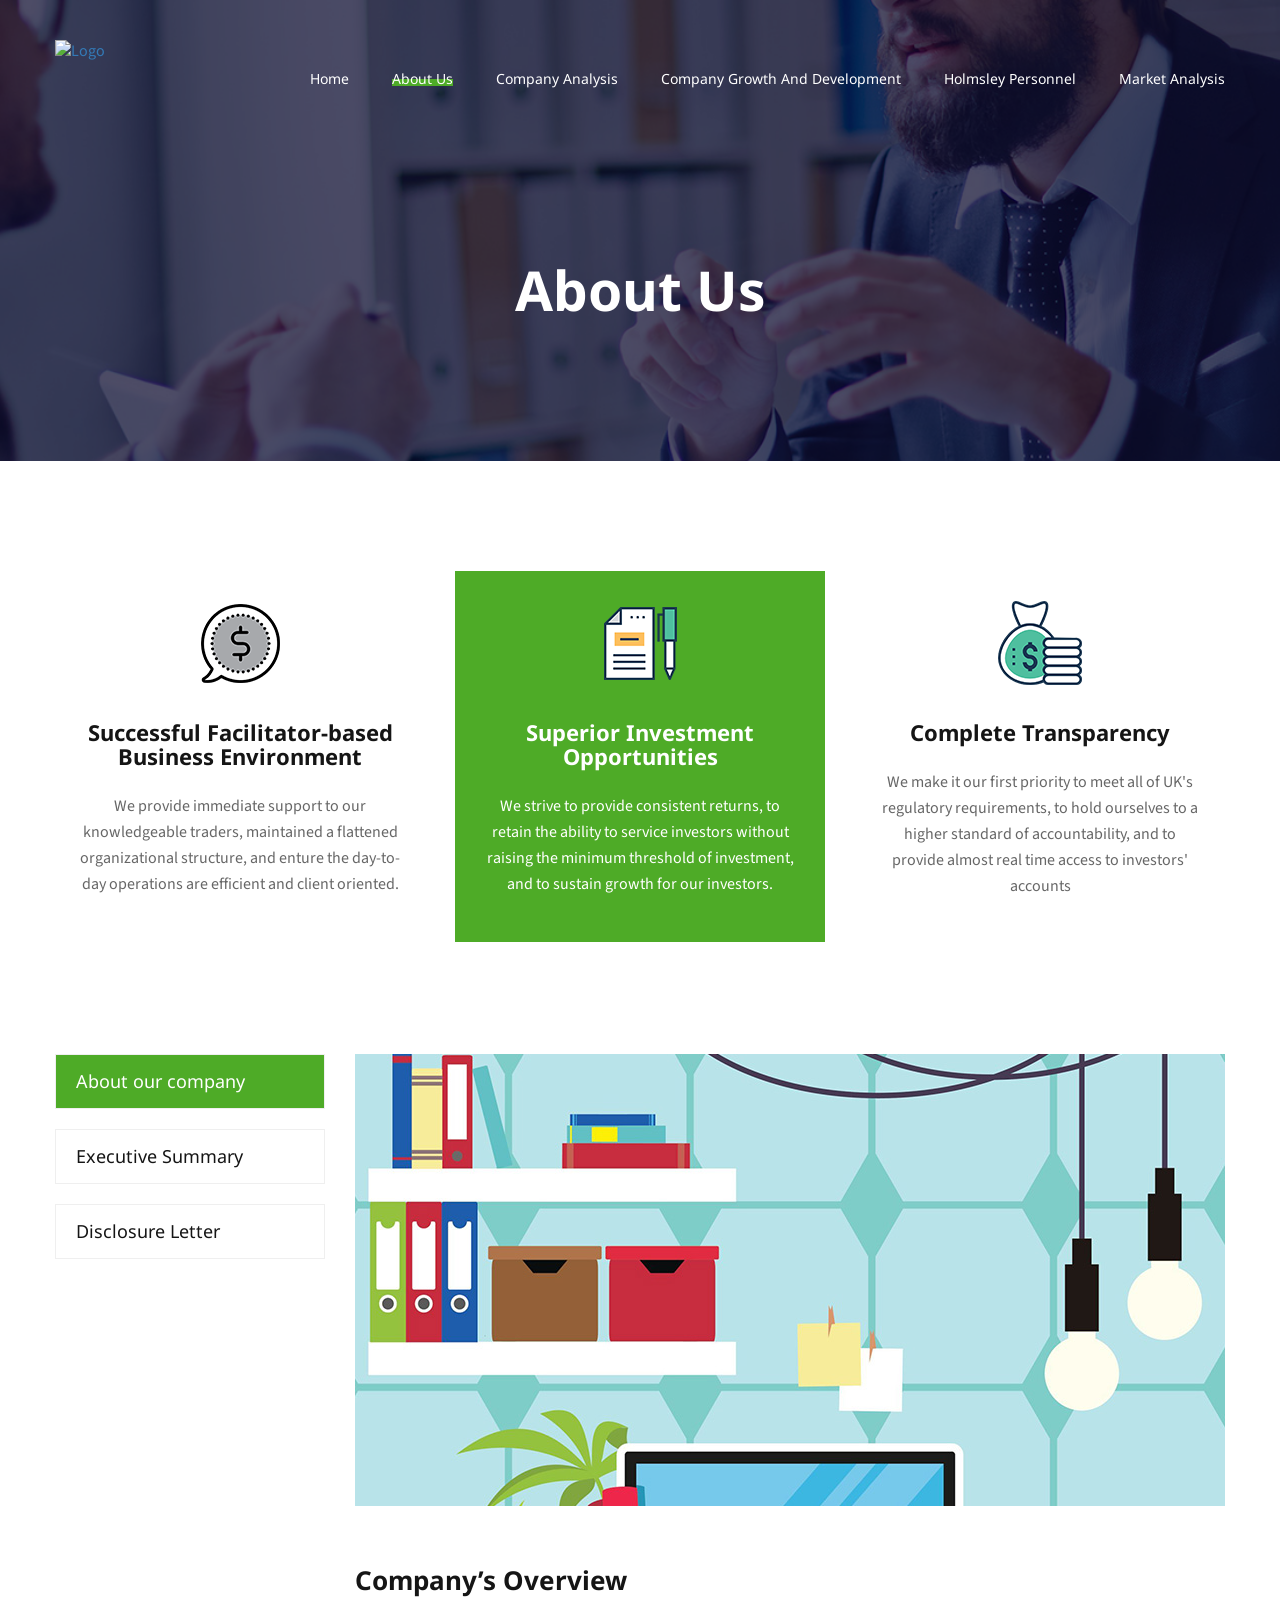
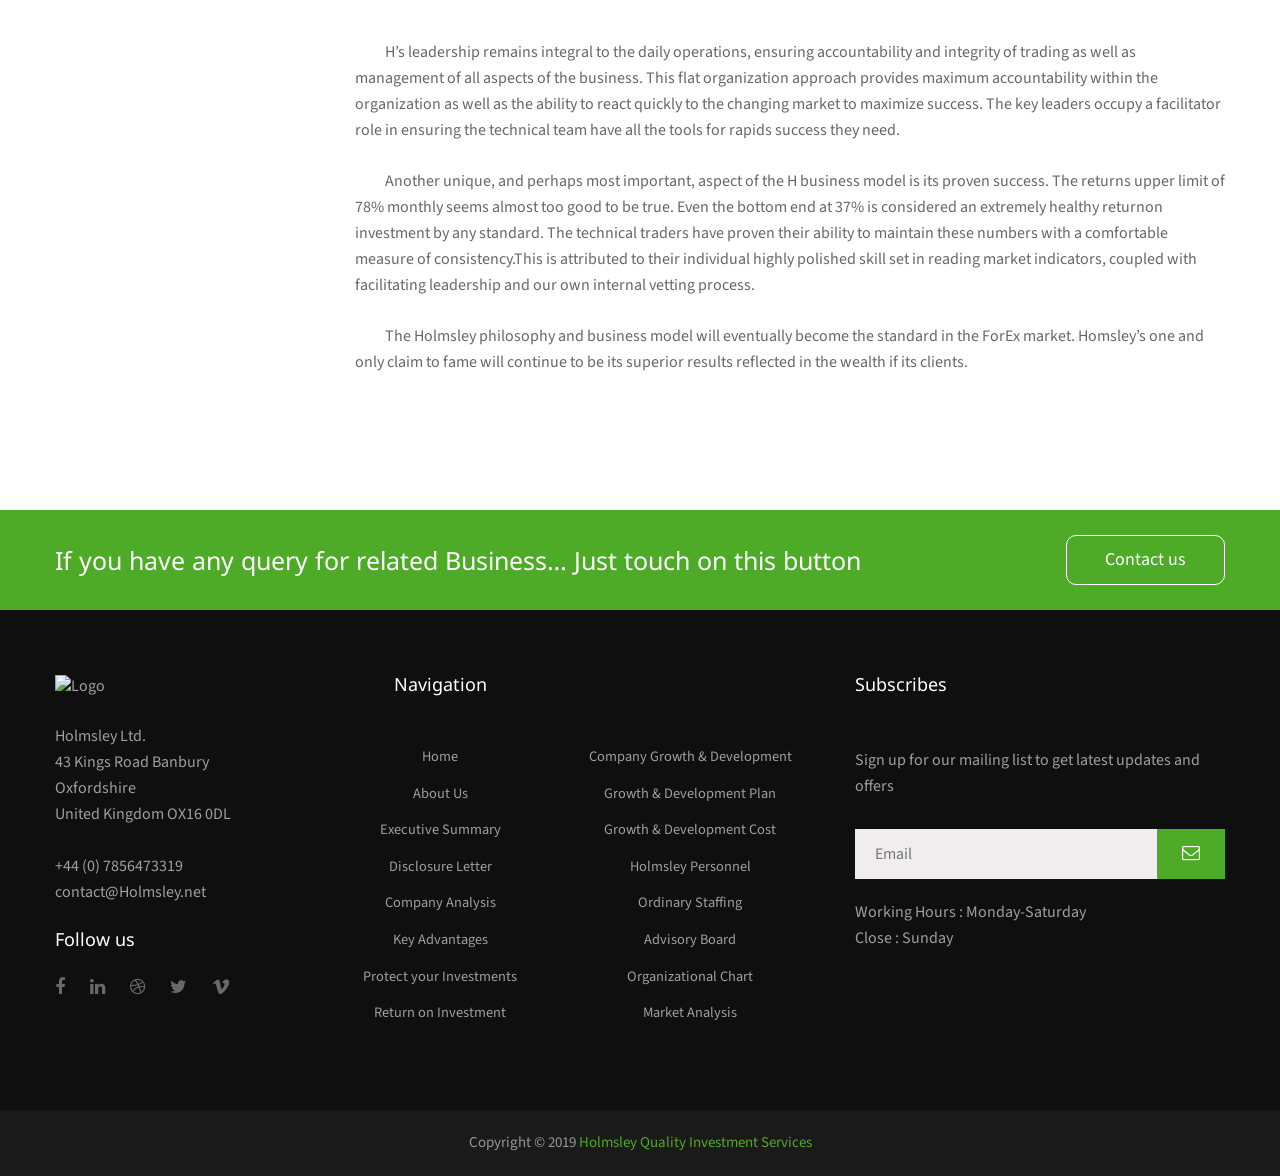
==== commit 16e78668: "adapt to holmsley" ====
--- a/about.html
+++ b/about.html
@@ -7,9 +7,9 @@
 
 		<!-- For Resposive Device -->
 		<meta name="viewport" content="width=device-width, initial-scale=1.0">
-		<title>pinaz -  Business & Agency Template</title>
+		<title>Holmsley Quality Investment Services</title>
 		<!-- Favicon -->
-		<link rel="icon" type="image/png" sizes="56x56" href="images/fav-icon/icon.png">
+		<link rel="icon" type="image/png" sizes="56x56" href="images\logo\circle-cropped.png">
 
 		<!-- Main style sheet -->
 		<link rel="stylesheet" type="text/css" href="css/style.css">
@@ -44,92 +44,67 @@
 			============================================== 
 			-->
 			<header class="theme-header-wrapper">
-				<div class="top-header transparent-bg">
-					<div class="container">
-						<div class="wrapper clearfix">
-							<div class="left-content float-left">
-								<p>Providing awesome since 2001 years</p>
-							</div>
-							<ul class="float-right right-content">
-								<li class="social-icon">
-									<ul>
-										<li><a href="#" class="tran3s"><i class="fa fa-facebook" aria-hidden="true"></i></a></li>
-										<li><a href="#" class="tran3s"><i class="fa fa-twitter" aria-hidden="true"></i></a></li>
-										<li><a href="#" class="tran3s"><i class="fa fa-skype" aria-hidden="true"></i></a></li>
-										<li><a href="#" class="tran3s"><i class="fa fa-pinterest" aria-hidden="true"></i></a></li>
-										<li><a href="#" class="tran3s"><i class="fa fa-vimeo" aria-hidden="true"></i></a></li>
+					<div class="menu-wrapper menu-one clearfix">
+						<div class="container">
+							<!-- Logo -->
+							<div class="logo float-left"><a href="index.html"><img src="images/logo/newLogo.png" alt="Logo"></a></div>
+	
+							<!-- ============================ Theme Menu ========================= -->
+							<nav class="theme-main-menu navbar float-right" id="mega-menu-wrapper">
+								<!-- Brand and toggle get grouped for better mobile display -->
+								 <div class="navbar-header">
+									 <button type="button" class="navbar-toggle collapsed" data-toggle="collapse" data-target="#navbar-collapse-1" aria-expanded="false">
+										 <span class="sr-only">Toggle navigation</span>
+										 <span class="icon-bar"></span>
+										 <span class="icon-bar"></span>
+										 <span class="icon-bar"></span>
+									 </button>
+								 </div>
+								 <!-- Collect the nav links, forms, and other content for toggling -->
+								 <div class="collapse navbar-collapse" id="navbar-collapse-1">
+									<ul class="nav">
+										<li class="dropdown-holder"><a href="index.html" class="tran3s">Home</a>									
+										</li>
+										<li class="dropdown-holder active"><a href="about.html?content=about" class="tran3s">About Us</a>	
+											<ul class='sub-menu'>
+												<li><a href="about.html?content=exec">Executive Summary</a></li>
+												<li><a href="about.html?content=disc">Disclosure Letter</a></li>
+											</ul>								
+										</li>
+										<li class="dropdown-holder"><a href="service-details.html?content=service" class="tran3s">Company Analysis</a>
+											<ul class="sub-menu">
+												<li><a href="service-details.html?content=service">Services</a></li>
+												<li><a href="service-details.html?content=key">Key Advantages</a></li>
+												<li><a href="service-details.html?content=protect">Protecting your Investment</a></li>
+												<li><a href="service-details.html?content=return">Return on Investment</a></li>
+											</ul>
+										</li>
+										<li class="dropdown-holder"><a href="G&D.html?content=GD" class="tran3s">Company Growth and Development</a>
+											<ul class="sub-menu">
+												<li><a href="G&D.html?content=plan">Growth and Development Plan</a></li>
+												<li><a href="G&D.html?content=cost">Growth and Development Costs</a></li>
+												<!-- <li><a href="team.html">Our Team</a></li>
+												<li><a href="faq.html">Faq</a></li>
+												<li><a href="404.html">Error Page</a></li> -->
+											</ul>
+										</li>
+										<li class="dropdown-holder"><a href="team.html?content=leader" class="tran3s">Holmsley Personnel</a>
+											<ul class="sub-menu">
+												<li><a href="team.html?content=leader">Key Leadership</a></li>
+												<li><a href="team.html?content=staff">Ordinary Staffing</a></li>
+												<li><a href="team.html?content=board">Advisory Board</a></li>
+												<li><a href="team.html?content=chart">Organisational Chart</a></li>
+											</ul>
+										</li>
+										<li class="dropdown-holder"><a href="market.html" class="tran3s">Market Analysis</a>
+										</li>
+										<!-- <li class="quote"><a href="#" class="tran3s">Get Quote <i class="fa fa-arrow-right" aria-hidden="true"></i></a></li> -->
 									</ul>
-								</li>
-							</ul> <!-- /.right-content -->
-						</div>
-					</div> <!-- /.conatiner -->
-				</div> <!-- /.top-header -->
-
-				<div class="menu-wrapper menu-one clearfix">
-					<div class="container">
-						<!-- Logo -->
-						<div class="logo float-left"><a href="index.html"><img src="images/logo/logo.png" alt="Logo"></a></div>
-
-						<!-- ============================ Theme Menu ========================= -->
-						<nav class="theme-main-menu navbar float-right" id="mega-menu-wrapper">
-							<!-- Brand and toggle get grouped for better mobile display -->
-						   <div class="navbar-header">
-						     <button type="button" class="navbar-toggle collapsed" data-toggle="collapse" data-target="#navbar-collapse-1" aria-expanded="false">
-						       <span class="sr-only">Toggle navigation</span>
-						       <span class="icon-bar"></span>
-						       <span class="icon-bar"></span>
-						       <span class="icon-bar"></span>
-						     </button>
-						   </div>
-						   <!-- Collect the nav links, forms, and other content for toggling -->
-						   <div class="collapse navbar-collapse" id="navbar-collapse-1">
-								<ul class="nav">
-									<li class="dropdown-holder"><a href="index.html" class="tran3s">Home</a>
-										<ul class="sub-menu">
-											<li><a href="index.html">Home version one</a></li>
-											<li><a href="index-2.html">Home version Two</a></li>
-										</ul>
-									</li>
-									<li class="dropdown-holder"><a href="#" class="tran3s">Services</a>
-										<ul class="sub-menu">
-											<li><a href="service.html">Service</a></li>
-											<li><a href="service-details.html">Service Details</a></li>
-										</ul>
-									</li>
-									<li class="dropdown-holder active"><a href="#" class="tran3s">Pages</a>
-										<ul class="sub-menu">
-											<li><a href="about.html">About us</a></li>
-											<li><a href="team.html">Our Team</a></li>
-											<li><a href="faq.html">Faq</a></li>
-											<li><a href="404.html">Error Page</a></li>
-											<li class="dropdown-holder"><a href="shop.html">Shop</a>
-												<ul class="second-sub-menu">
-													<li><a href="shop-single.html">Shop Details</a></li>
-												</ul>
-											</li>
-										</ul>
-									</li>
-									<li class="dropdown-holder"><a href="#" class="tran3s">Portfolio</a>
-										<ul class="sub-menu">
-											<li><a href="project-v1.html">Project version one</a></li>
-											<li><a href="project-v2.html">Project version Two</a></li>
-											<li><a href="project-details.html">Project details</a></li>
-										</ul>
-									</li>
-									<li class="dropdown-holder"><a href="#" class="tran3s">News</a>
-										<ul class="sub-menu">
-											<li><a href="blog-list.html">Blog with sidebar</a></li>
-											<li><a href="blog-details.html">Blog details</a></li>
-										</ul>
-									</li>
-									<li><a href="contact.html" class="tran3s">Contact</a></li>
-									<li class="quote"><a href="#" class="tran3s">Get Quote <i class="fa fa-arrow-right" aria-hidden="true"></i></a></li>
-								</ul>
-						   </div><!-- /.navbar-collapse -->
-						</nav> <!-- /.theme-main-menu -->
-					</div> <!-- /.container -->
-				</div> <!-- /.menu-wrapper -->
-			</header> <!-- /.theme-header-wrapper -->
+								 </div><!-- /.navbar-collapse -->
+							</nav> <!-- /.theme-main-menu -->
+						</div> <!-- /.container -->
+					</div> <!-- /.menu-wrapper -->
+				</header> <!-- /.theme-header-wrapper -->
 
 
 			<!-- 
@@ -141,13 +116,7 @@
 				<div class="opacity">
 					<div class="container">
 						<h2>About us</h2>
-						<ul>
-							<li><a href="index.html">Home</a></li>
-							<li>/</li>
-							<li><a href="#">Page</a></li>
-							<li>/</li>
-							<li>About</li>
-						</ul>
+
 					</div> <!-- /.container -->
 				</div> <!-- /.opacity -->
 			</div> <!-- /.theme-inner-banner -->
@@ -160,33 +129,33 @@
 				Top Feature
 			============================================== 
 			-->
-			<div class="top-feature style-two section-margin-bottom">
-				<div class="container">
-					<div class="feature-slider">
-						<div class="item">
-							<div class="single-feature">
-								<div class="icon"><img src="images/icon/1.png" alt=""></div>
-								<h4><a href="#">Finance Consulting</a></h4>
-								<p>Interdum iusto pulvinar consequuntur augue optio repellat fuga  Purus expedita fusce temporibus.</p>
-							</div> <!-- /.single-feature -->
-						</div> <!-- /.col- -->
-						<div class="item">
-							<div class="single-feature">
-								<div class="icon"><img src="images/icon/2.png" alt=""></div>
-								<h4><a href="#">Money Advising</a></h4>
-								<p>Make identity work for you by providing valuable customer insights and analytics of your customer.</p>
-							</div> <!-- /.single-feature -->
-						</div> <!-- /.col- -->
-						<div class="item">
-							<div class="single-feature">
-								<div class="icon"><img src="images/icon/3.png" alt=""></div>
-								<h4><a href="#">Money Management</a></h4>
-								<p>Interdum iusto pulvinar consequuntur augue optio repellat fuga  Purus expedita fusce temporibus.</p>
-							</div> <!-- /.single-feature -->
-						</div> <!-- /.col- -->
-					</div> <!-- /.feature-slider -->
-				</div> <!-- /.container -->
-			</div> <!-- /.top-feature -->
+			<div class="top-feature section-margin-bottom section-margin-top">
+					<div class="container">
+						<div class="feature-slider">
+							<div class="item">
+								<div class="single-feature">
+									<div class="icon"><img src="images/icon/1.png" alt=""></div>
+									<h4><a href="#">Superior Investment Opportunities</a></h4>
+									<p>We strive to provide consistent returns, to retain the ability to service investors without raising the minimum threshold of investment, and to sustain growth for our investors.</p>
+								</div> <!-- /.single-feature -->
+							</div> <!-- /.col- -->
+							<div class="item">
+								<div class="single-feature">
+									<div class="icon"><img src="images/icon/2.png" alt=""></div>
+									<h4><a href="#">Complete Transparency</a></h4>
+									<p>We make it our first priority to meet all of UK's regulatory requirements, to hold ourselves to a higher standard of accountability, and to provide almost real time access to investors' accounts</p>
+								</div> <!-- /.single-feature -->
+							</div> <!-- /.col- -->
+							<div class="item">
+								<div class="single-feature">
+									<div class="icon"><img src="images/icon/3.png" alt=""></div>
+									<h4><a href="#">Successful Facilitator-based Business Environment</a></h4>
+									<p>We provide immediate support to our knowledgeable traders, maintained a flattened organizational structure, and enture the day-to-day operations are efficient and client oriented.</p>
+								</div> <!-- /.single-feature -->
+							</div> <!-- /.col- -->
+						</div> <!-- /.feature-slider -->
+					</div> <!-- /.container -->
+				</div> <!-- /.top-feature -->
 
 
 			<!--
@@ -201,43 +170,36 @@
 							<img src="images/home/5.jpg" alt="">
 							<div class="details-page-overview">
 								<h2>Company’s Overview</h2>
-								<p>Oisseminate economically sound bandwidth and frictionless methodologies. Quickly reinvent cross functional infrastructures without high standards in niche markets. Distinctively visualize open-source functionalities rather than interdependent e-business. Interactively simplify client-based collaboration and idea-sharing and goal-oriented intellectual capital. Phosfluorescently foster e-business sources whereas sustainable internal or “organic” sources.</p>
-								<p>disseminate economically sound bandwidth and frictionless methodologies. Quickly reinvent cross functional infrastructures without high standards in niche markets. Distinctively visualize open-source functionalities rather than interdependent e-business. Interactively simplify client-based collaboration and idea-sharing</p>
-								<h3>I’m thankful for my strunggle because without it I wouldn’t have stumbled across my strength.</h3>
-								<ul>
-									<li>Small Story About Us</li>
-									<li>Eligendi quaerat vitae ad quam, mollitia eum obcaecati</li>
-									<li>Good luck and keep it up! </li>
-									<li>I have never seen such a great quality</li>
-								</ul>
-								<div class="row">
-									<div class="col-sm-8 col-xs-12"><img src="images/home/6.jpg" alt=""></div>
-								</div>
-							</div> <!-- /.details-page-overview -->
+								<p class="paragraph">H’s leadership remains integral to the daily operations, ensuring accountability and integrity of trading as well as management of all aspects of the business. This flat organization approach provides maximum accountability within the organization as well as the ability to react quickly to the changing market to maximize success. The key leaders occupy a facilitator role in ensuring the technical team have all the tools for rapids success they need.</p>
+								<p class="paragraph">Another unique, and perhaps most important, aspect of the H business model is its proven success. The returns upper limit of 78% monthly seems almost too good to be true. Even the bottom end at 37% is considered an extremely healthy returnon investment by any standard. The technical traders have proven their ability to maintain these numbers with a comfortable measure of consistency.This is attributed to their individual highly polished skill set in reading market indicators, coupled with facilitating leadership and our own internal vetting process.</p>
+								<p class="paragraph">The Holmsley philosophy and business model will eventually become the standard in the ForEx market. Homsley’s one and only claim to fame will continue to be its superior results reflected in the wealth if its clients. </p>
+								
+								
+							</div> <!-- /.details-page-overview --> 
 						</div> <!-- /.col- -->
 
 						<div class="col-lg-3 col-md-4 col-sm-6 col-xs-12 theme-sidebar">
 							<div class="sidebar-categories widget-margin">
 								<ul>
-									<li class="active"><a href="#">About our company</a></li>
-									<li><a href="#">Our History</a></li>
-									<li><a href="#">Our Team</a></li>
-									<li><a href="#">Our Partner</a></li>
+									<li id='about' class="active" onclick="changeContent('about')"><a >About our company</a></li>
+									<li id='exec' onclick="changeContent('exec')"><a>Executive Summary</a></li>
+									<li id='disc' onclick="changeContent('disc')"><a>Disclosure Letter</a></li>
 								</ul>
 							</div> <!-- /.sidebar-categories -->
 
-							<div class="sidebar-partner-slider">
+							<!-- <div class="sidebar-partner-slider">
 								<div class="item">
 									<img src="images/home/3.jpg" alt="">
 									<h6>Joan Riad</h6>
-									<p>Duis autem vel eum iriure dolor in hendrerit in vulput ate velit esse molestie consequat, vel illum dolore eu feugiat nulla</p>
+									<p class="paragraph">Duis autem vel eum iriure dolor in hendrerit in vulput ate velit esse molestie consequat, vel illum dolore eu feugiat nulla</p>
 								</div>
 								<div class="item">
 									<img src="images/home/3.jpg" alt="">
 									<h6>Joan Munna</h6>
-									<p>Duis autem vel eum iriure dolor in hendrerit in vulput ate velit esse molestie consequat, vel illum dolore eu feugiat nulla</p>
+									<p class="paragraph">Duis autem vel eum iriure dolor in hendrerit in vulput ate velit esse molestie consequat, vel illum dolore eu feugiat nulla</p>
 								</div>
-							</div> <!-- /.sidebar-partner-slider -->
+							</div>  -->
+							<!-- /.sidebar-partner-slider -->
 						</div> <!-- /.theme-sidebar -->
 					</div>
 				</div> <!-- /.container -->
@@ -245,180 +207,7 @@
 
 
 
-			<!-- 
-			=============================================
-				Featured Banner
-			============================================== 
-			-->
-			<div class="feature-banner section-margin-bottom">
-				<div class="container">
-					<div class="row">
-						<div class="col-md-9 col-xs-12">
-							<h3>What do Chartered Accountants do?</h3>
-							<p>How workforce development programs turn talent puddles into talent pools , Hiring isn’t easy. Employers might get hundreds </p>
-						</div> <!-- /.col- -->
-						<div class="col-md-3 col-xs-12"><a href="#" class="theme-button-one float-right">Know More</a></div>
-					</div> <!-- /.row -->
-				</div> <!-- /.container -->
-			</div> <!-- /.feature-banner -->
-
-
-
-			<!--
-			=============================================
-				Consultation Help
-			==============================================
-			-->
-			<div class="consultation-help style-two clearfix section-margin-bottom">
-				<div class="clearfix">
-					<div class="section-part float-right">
-						<div class="consultation-form-wrapper col float-left">
-							<form action="#">
-								<select class="selectpicker" name="category">
-									<option value="Investment Plan">Investment Plan</option>
-									<option value="Material">Material</option>
-									<option value="Electronics ">Electronics </option>
-									<option value="Industry">Industry</option>
-								</select>
-								<input type="text" placeholder="Name">
-								<input type="email" placeholder="Email">
-								<input type="text" placeholder="Phone">
-								<textarea placeholder="Message"></textarea>
-								<button class="theme-button-one p-bg-color">Submit Request</button>
-							</form>
-						</div> <!-- /.consultation-form-wrapper -->
-					</div> <!-- /.section-part -->
-					<div class="section-part float-left text-wrapper">
-						<div class="overlay clearfix">
-							<div class="clearfix col float-right">
-								<h2>Request a Free Consultation</h2>
-								<h3>27 Years of <br>Experience in Financial & Business <span>Services </span></h3>
-								<p>Send us an email and we’ll get in touch shortly, or phone between 9:00 and 8.00 Monday to Friday — we would be delighted to speak.</p>
-								<a href="contact.html" class="theme-button-one">Contact Now</a>
-							</div> <!-- /.col -->
-						</div> <!-- /.overlay -->
-					</div> <!-- /.section-part -->
-				</div> <!-- /.clearfix -->
-			</div> <!-- /.consultation-help -->
-
-
-
-			<!-- 
-			=============================================
-				Client Section
-			============================================== 
-			-->
-			<div class="client-section section-margin-bottom">
-				<div class="container">
-					<div class="row">
-						<div class="col-md-7 col-xs-12">
-							<div class="client-slider-content">
-								<h3>Clients Say</h3>
-								<div class="client-slider">
-									<div class="item">
-										<div class="wrapper">
-											<div class="name">
-												<p>Mahfuz Riad <span>( CEO )</span></p>
-												<div class="icon"><img src="images/logo/icon1.png" alt=""></div>
-											</div>
-											<div class="text">
-												<h5>Great Service Inobiz </h5>
-												<p>Incredibly easy to use them and extremely versatile! This is one of the best quality themes I have purchased. I’m impressed with the features. Of note, customer service was very friendly,</p>
-											</div>
-										</div> <!-- /.wrapper -->
-									</div> <!-- /.item -->
-									<div class="item">
-										<div class="wrapper">
-											<div class="name">
-												<p>Mahfuz Riad <span>( CEO )</span></p>
-												<div class="icon"><img src="images/logo/icon1.png" alt=""></div>
-											</div>
-											<div class="text">
-												<h5>Great Service Inobiz </h5>
-												<p>Incredibly easy to use them and extremely versatile! This is one of the best quality themes I have purchased. I’m impressed with the features. Of note, customer service was very friendly,</p>
-											</div>
-										</div> <!-- /.wrapper -->
-									</div> <!-- /.item -->
-									<div class="item">
-										<div class="wrapper">
-											<div class="name">
-												<p>Mahfuz Riad <span>( CEO )</span></p>
-												<div class="icon"><img src="images/logo/icon1.png" alt=""></div>
-											</div>
-											<div class="text">
-												<h5>Great Service Inobiz </h5>
-												<p>Incredibly easy to use them and extremely versatile! This is one of the best quality themes I have purchased. I’m impressed with the features. Of note, customer service was very friendly,</p>
-											</div>
-										</div> <!-- /.wrapper -->
-									</div> <!-- /.item -->
-								</div> <!-- /.client-slider -->
-							</div> <!-- /.client-slider-content -->
-						</div> <!-- /.col- -->
-
-						<div class="col-md-5 col-xs-12">
-							<div class="our-partner">
-								<h3>Our Partner</h3>
-								<div class="row">
-									<div class="col-md-6 col-sm-3 col-xs-6"><img src="images/logo/p1.jpg" alt=""></div>
-									<div class="col-md-6 col-sm-3 col-xs-6"><img src="images/logo/p2.jpg" alt=""></div>
-									<div class="col-md-6 col-sm-3 col-xs-6"><img src="images/logo/p3.jpg" alt=""></div>
-									<div class="col-md-6 col-sm-3 col-xs-6"><img src="images/logo/p4.jpg" alt=""></div>
-								</div>
-							</div> <!-- /.our-partner -->
-						</div> <!-- /.col- -->
-					</div> <!-- /.row -->
-				</div> <!-- /.container -->
-			</div> <!-- /.client-section -->
-
-
-
-			<!-- 
-			=============================================
-				Our Success Value
-			============================================== 
-			-->
-			<div class="our-success-value section-margin-bottom">
-				<div class="container">
-					<div class="row">
-						<div class="col-md-5 col-xs-12">
-							<h3>Pinaz Success Valu</h3>
-							<p>Everything is provided for you in-house – lecturers, courses, exams, and support. We won’t ask you to select an education provider, or try and find out which private college would provide you.</p>
-					        <div class="piechart"  data-border-color="#4eab27" data-value=".90">
-								<span>.90</span>
-							</div>
-						</div>
-						<div class="col-md-7 col-xs-12">
-							<div class="theme-counter">
-								<h3>Helping Finance Businesses</h3>
-								<p>Chartered Accoutants work as managers, steering businesses in the right strategic direction, solving problems, and implementing change.If you're interested in the different types of accountancy roles available to Chartered Accountants, </p>
-								<div class="row">
-					       			<div class="col-xs-4">
-					       				<div class="single-box">
-					       					<h4>Happy Customers</h4>
-					       					<h2 class="number"><span class="timer" data-from="0" data-to="516" data-speed="1000" data-refresh-interval="5">0</span></h2>
-					       				</div> <!-- /.single-box -->
-					       			</div>
-					       			<div class="col-xs-4">
-					       				<div class="single-box">
-					       					<h4>CERTIFICATION</h4>
-					       					<h2 class="number"><span class="timer" data-from="0" data-to="615" data-speed="1000" data-refresh-interval="5">0</span></h2>
-					       				</div> <!-- /.single-box -->
-					       			</div>
-					       			<div class="col-xs-4">
-					       				<div class="single-box">
-					       					<h4>PROJECT COMPLETE</h4>
-					       					<h2 class="number"><span class="timer" data-from="0" data-to="412" data-speed="1000" data-refresh-interval="5">0</span></h2>
-					       				</div> <!-- /.single-box -->
-					       			</div>
-					       		</div> <!-- /.row -->
-							</div>
-						</div>
-					</div>
-				</div> <!-- /.container -->
-			</div> <!-- /.our-success-value -->
-
-
-
+		
 
 			<!-- 
 			=============================================
@@ -429,7 +218,7 @@
 				<div class="container">
 					<div class="row">
 						<div class="col-md-9 col-sm-8 col-xs-12">
-							<h3>If you have any querry for related Business… Just touch on this button</h3>
+							<h3>If you have any query for related Business… Just touch on this button</h3>
 						</div>
 						<div class="col-md-3 col-sm-4 col-xs-12">
 							<a href="contact.html" class="theme-button-one float-right">Contact us</a>
@@ -444,12 +233,12 @@
 				Footer
 			============================================== 
 			-->
-			<footer class="theme-footer color-two">
+			<footer class="theme-footer">
 				<div class="container">
 					<div class="top-footer row">
-						<div class="col-md-4 col-sm-6 col-xs-12 footer-logo">
-							<a href="#"><img src="images/logo/logo.png" alt="Logo"></a>
-							<p>We create business coaches and trainers, individual therapists, diet and nutrition consultants, as well as other specialists who need a personal website, Check our latest work in profile  . . . .</p>
+						<div class="col-md-3 col-sm-6 col-xs-12 footer-logo">
+							<a href="#"><img src="images/logo/newLogo.png" alt="Logo"></a>
+							<p>Holmsley Ltd.<br> 43 Kings Road Banbury<br> Oxfordshire<br> United Kingdom OX16 0DL<br><br>+44 (0) 7856473319 <br>contact@Holmsley.net </p>
 							<h5>Follow us</h5>
 							<ul>
 								<li><a href="" class="tran3s"><i class="fa fa-facebook" aria-hidden="true"></i></a></li>
@@ -461,25 +250,29 @@
 						</div> <!-- /.footer-logo -->
 
 						<div class="col-md-2 col-sm-3 col-xs-12 footer-list">
-							<h5>About</h5>
-							<ul>
+							<h5 style='text-align:center'>Navigation</h5>
+							<ul style='text-align:center; font-size:90%'>
 								<li><a href="index.html" class="tran3s">Home</a></li>
-								<li><a href="#" class="tran3s">Business Partners</a></li>
-								<li><a href="#" class="tran3s">Pinaz </a></li>
-								<li><a href="faq.html" class="tran3s">Faq</a></li>
-								<li><a href="about.html" class="tran3s">About us</a></li>
-								<li><a href="blog-list.html" class="tran3s">Blog</a></li>
+								<li><a href="about.html?content=about" class="tran3s">About Us</a></li>
+								<li><a href="about.html?content=exec" class="tran3s">Executive Summary</a></li>
+								<li><a href="about.html?content=disc" class="tran3s">Disclosure Letter</a></li>
+								<li><a href="service-details.html?content=service" class="tran3s">Company Analysis</a></li>
+								<li><a href="service-details.html?content=key" class="tran3s">Key Advantages</a></li>
+								<li><a href="service-details.html?content=protect" class="tran3s">Protect your Investments</a></li>
+								<li><a href="service-details.html?content=return" class="tran3s">Return on Investment</a></li>
 							</ul>
 						</div> <!-- /.footer-list -->
-						<div class="col-md-2 col-sm-3 col-xs-12 footer-list">
-							<h5>Navigation</h5>
-							<ul>
-								<li><a href="service.html" class="tran3s">Our Partners</a></li>
-								<li><a href="team.html" class="tran3s">Our Team</a></li>
-								<li><a href="#" class="tran3s">Accounting</a></li>
-								<li><a href="#" class="tran3s">Finance CA</a></li>
-								<li><a href="faq.html" class="tran3s">Faq</a></li>
-								<li><a href="#" class="tran3s">Privacy Policy</a></li>
+						<div class="col-md-3 col-sm-3 col-xs-12 footer-list">
+							<h5 style='visibility:hidden'>navigation</h5>
+							<ul style='text-align:center; font-size:90%'>
+								<li><a href="G&D.html?content=GD" class="tran3s">Company Growth & Development</a></li>
+								<li><a href="G&D.html?content=plan" class="tran3s">Growth & Development Plan</a></li>
+								<li><a href="G&D.html?content=cost" class="tran3s">Growth & Development Cost</a></li>
+								<li><a href="team.html?content=leader" class="tran3s">Holmsley Personnel</a></li>
+								<li><a href="team.html?content=staff" class="tran3s">Ordinary Staffing</a></li>
+								<li><a href="team.html?content=board" class="tran3s">Advisory Board</a></li>
+								<li><a href="team.html?content=chart" class="tran3s">Organizational Chart</a></li>
+								<li><a href="market.html" class="tran3s">Market Analysis</a></li>
 							</ul>
 						</div> <!-- /.footer-list -->
 
@@ -497,10 +290,11 @@
 
 				<div class="bottom-footer">
 					<div class="container">
-						<p>Copyright &copy; 2018 <a href="#" class="tran3s">Pinaz </a> Template by <a href="#" class="tran3s" target="_blank">Template_mr</a></p>
+						<p>Copyright &copy; 2019 <a href="#" class="tran3s">Holmsley Quality Investment Services</a></p>
 					</div> <!-- /.container -->
 				</div> <!-- /.bottom-footer -->
 			</footer>
+	
 
 
 	  
@@ -539,7 +333,28 @@
 
 		<!-- Theme js -->
 		<script src="js/theme.js"></script>
-
+		<script>
+			var x = document.URL.split('?')[1].split('=')[1];
+			changeContent(x);
+			function changeContent(content){
+				$(".widget-margin>ul>li.active").removeClass("active");
+				$('#' + content).addClass('active');
+				switch(content){
+					case 'about':
+					$('.details-page-overview').html('<h2>Company’s Overview</h2><p class="paragraph">H’s leadership remains integral to the daily operations, ensuring accountability and integrity of trading as well as management of all aspects of the business. This flat organization approach provides maximum accountability within the organization as well as the ability to react quickly to the changing market to maximize success. The key leaders occupy a facilitator role in ensuring the technical team have all the tools for rapids success they need.</p> <p class="paragraph">Another unique, and perhaps most important, aspect of the H business model is its proven success. The returns upper limit of 78% monthly seems almost too good to be true. Even the bottom end at 37% is considered an extremely healthy returnon investment by any standard. The technical traders have proven their ability to maintain these numbers with a comfortable measure of consistency.This is attributed to their individual highly polished skill set in reading market indicators, coupled with facilitating leadership and our own internal vetting process.</p><p class="paragraph">The Holmsley philosophy and business model will eventually become the standard in the ForEx market. Homsley’s one and only claim to fame will continue to be its superior results reflected in the wealth if its clients. </p>')
+					break;
+					case 'exec':
+					$('.details-page-overview').html('<h2>Executive Summary</h2><p class="paragraph">Holmsley Limited is physically located at 43 Kings Road, Banbury, Oxfordshire, OX16 0DL; and can be contacted either by post to that address, or by electronic message at contact@Holmsley.net. H is registered with Companies House, London as Holmsley Ltd., with company number 11742386.  </p><p class="paragraph">Holmsley chooses to remain resilient and open to all investors, with no maximum or minimum investment amount. The ForEx market produces 480 billion dollars annually and is fertile ground for superior services. H is presently open to investment into a final prototype version of its trading fund, where previous trading performance was based on 2.4% of the fund being placed at risk on each trade producing high risk, and high returns of 79.6% per annum. The low risk medium returns product limits risk to 0.6 percent of the fund per trade, with projected returns of 22.4% per annum. </p><p class="paragraph">The Company is also tending for £67,800 of startup investment to fund its regulatory compliance, and an autonomous client facing internet site capable of marketing our services, opening new accounts, receiving deposits and updating balances daily. </p><p class="paragraph">The visionary founders of Holmsley are Christopher Burton and Daniel Wareham.They are the owners as well as the direct management team overseeing the day-to-day operations, evaluating success metrics and directing personnel. They have specialties in leadership and advanced analytic skills. They also come with direct longitudinal experience of the ForEx markets.Their ability to oversee and direct efforts is exemplified in their peerless track record in the ForEx markets</p><p class="paragraph">The current expected growth of the low risk proptype fund ranges from 12.1% to 36.9%. With previous high risk trading producing returns averaged at 79.6% per annum with monthly highs at 22.7% and lows at 12.5%. Their consistent success is due to their unique management and decision-making process governing investment dynamics. Without giving away the secret sauce, this success is contingent upon market analysis, the ability to move quickly, unique access to relevant information sources, and constant tracking of market trends.</p><p class="paragraph">The first portion of growth each month will be returned to investors, to deliver 22.4% return on investment over the whole year, with any excess trading output being returned to Holmsley to provide for the provision of its services to its clients. This system will ensure maximum returns to our clients, and provide a profit motive for H to exceed expectations and deliver exceptional fund performance and value to its investors. </p><p class="paragraph">In addition to a superior financial operating model, Holmsley also created a business philosophy of transparency and timely updates for its investors.Investors are able to seetheir successes in almost real-time, with updates being delivered on the last weekend of each month. Furthermore, monthly reports will tell investors how much their investment has grown by amount (£) and by percentage, alongside what percentage of the total investment fund they own, and too, the total value of the investment fund. All this information will be made available through the Google Drive file sharing platform.</p><p class="paragraph">On the receipt of sufficient startup capital this monthly Company Ledger update system will be replaced with an autonomous online portal for daily updates on client balances, alongside a host of autonomous services, including, client account setup, deposit services and digital marketing services. </p><p class="paragraph">Holmsley also prides itself on its unique and strategic relationships among the senior management of major Banks, hedge funds, and a wide range of experts from across the financial services sector. Networking, and relationship maintenance are at the heart of Holmsley’s practices and will be key to ensuring the right advice guides our business, and grows your investment. </p><p class="paragraph">Holmsley brings its superior service, transparency, expertise, and financial success to its investors in pursuit of its ongoing vision to provide the best quality of service in the ForEx investment sector, create wealth for its investors, and become the gold standard of ForEx investment in the future. </p>');
+					break;
+					case 'disc':
+					$('.details-page-overview').html('<h2>Disclosure Letter</h2><p class="paragraph">In consideration of the exchange of information contemplated hereunder, (a) Recipient shall (i) use Confidential Information only for the purpose of evaluating the Transaction for which the Confidential Information is disclosed; (ii) not copy any Confidential Information except to provide copies to its Representatives (subject to (iv) below) or as expressly permitted in writing by Discloser; (iii) not disclose Confidential Information to any person (other than its Representatives, subject to (iv) below) except (A) as required by applicable law, regulation (including, without limitation, any rule, regulation or policy statement of any organized securities exchange, market or automated quotation system on which any of either party’s securities are listed or quoted) or legal or judicial process and as provided in Section 2(b) of this Agreement, or (B) to a person expressly permitted in writing by Discloser and then only if such person has executed a non-disclosure agreement in form and substance satisfactory to Discloser and Recipient; (iv) limit dissemination of Confidential Information to its Representatives that have a “need to know” for purposes of evaluating or carrying out the Transaction, but only to Representatives (A) who are bound by a professional obligationofsecrecy(e.g., legal advisors or attorneys subject to attorney-client privilege or to any similar obligations) or (B) who have agreed to be bound by the confidentiality provisions of this Agreement to the same extent as Recipient (and Recipient shall be responsible for any breach of this Agreement by its Representatives, such responsibility to be in addition to and not by way of limitation of any right or remedy Discloser may have against such Representatives of Recipient with respect to any such breach); and (v) advise Discloser immediately orally and promptly in writing of any unauthorized disclosure or use of Confidential Information.  (b) Recipient shall safeguard the confidentiality of the Confidential Information using the same standard they employ to safeguard its own confidential information of likekind,butin no event less than a commercially reasonable standard of care. If Recipient or any of its Representatives becomes legally compelled (including by deposition, interrogatory, request for documents, subpoena, civilinvestigativedemandor similar process) to disclose any of the Confidential Information, Recipient shall provide Discloser with prompt prior written notice of such requirement so that Discloser may seek a protective order or other appropriate remedy. If such protective order or other remedy is not obtained, Recipient and its Representatives will disclose only that portion of the Confidential Information which is legally required to be disclosed and will take all reasonable steps to preserve the confidentiality of the Confidential Information (including cooperating with the Discloser’s efforts to obtain an appropriate protective order or other reliable assurance that confidential treatment will be accorded the Confidential Information). (c) Except as required by applicable law, regulation, or legal process (and only after compliance with Section 2 (b) above), without the Discloser’s prior written consent, Recipient shall not, and shall instruct its Representatives not to, disclose to any person the fact that it is considering the Transaction, or that discussions or negotiations are taking or have taken place concerning the Transaction or any term, condition, or other fact relating to the Transaction or such discussions or negotiations, including, without limitation, the status thereof. (d) If, at any time, Discloser so directs in writing (whether or not the Parties determine to pursue a Transaction), Recipient and its Representatives will promptly (and in any event no later than 10 days following Discloser’s written demand): (i) destroy all Confidential Information and all hard copies thereof furnished to Recipient or its Representatives by or on behalf of Discloser pursuant hereto, (ii) destroy all hard copies of all other Confidential Information prepared by Recipient or its Representatives, and (iii) expunge, to the extent practicable, all such Confidential Information from any computer, word processor or other device containing such information, except to the extent prohibited or prevented by any required records retention protocol or similar program. Notwithstanding the return or destruction of the Confidential Information, Recipient will continue to be bound by its confidentiality and other obligations hereunder. </p>');
+					break;
+				}
+			}
+			$("#myModal").on('show.bs.modal', function(){
+				alert('The modal is about to be shown.');
+			});
+		</script>
 		</div> <!-- /.main-page-wrapper -->
 	</body>
 </html>
--- a/css/style.css
+++ b/css/style.css
@@ -87,6 +87,27 @@
   background: #fff;
   overflow: hidden;
 }
+table {
+  font-family: arial, sans-serif;
+  border-collapse: collapse;
+  width: 100%;
+  font-size:80%
+}
+#GDNav li a{
+  font-size:80%
+}
+td, th {
+  border: 1px solid #dddddd;
+  text-align: center;
+  padding: 8px;
+}
+.tradingRecord td{
+  text-align:left
+}
+
+.paragraph{
+  text-indent:30px
+}
 #loader {
   background: url(../images/1.gif);
   width: 64px;
@@ -137,6 +158,12 @@
   font-weight: normal;
   color:rgba(0,0,0,0.6);
   font-size: 16px;
+ }
+ .panel-body ul{
+   margin-left:40px
+ }
+ #devCostTable td:first-child{
+   text-align:right
  }
  body .main-page-wrapper {overflow-x:hidden;}
  h1,h2,h3,h4,h5,h6,p,ul { margin:0;padding: 0;}
@@ -204,6 +231,9 @@
   color: #fff;
   background: #d0cece;
 }
+.modal-open[style] {
+  padding-right: 0px !important;
+  }
 .theme-pagination ul li:last-child a {font-size: 13px;}
  /*----------------------- Theme Color File -------------------*/
 .p-color,.theme-header-wrapper .top-header.white-bg .left-content li a:hover,.theme-header-wrapper .top-header .social-icon li a:hover,
@@ -330,7 +360,7 @@
   position: relative;
   z-index: 1;
   top: 50%;
-  margin-top: 80px;
+  margin-top: 20px;
   -webkit-transform: translateY(-50%);
           transform: translateY(-50%);
 }
@@ -359,6 +389,22 @@
   z-index: 9;
   bottom: 20px;
   text-align: center;
+}
+#mega-menu-wrapper .nav>li>a{
+  padding-top:29px;
+  font-size:14px !important
+}
+.main-title{
+  padding-bottom:30px
+}
+#mega-menu-wrapper .nav>li.dropdown-holder .sub-menu li a{
+  font-size:75%
+}
+#firstTitle{
+  font-size: 25px;
+  width: 33vw;
+  line-height: 42px !important;
+  font-weight: 200;
 }
 #theme-main-banner.camera_wrap .camera_pag .camera_pag_ul li {
   width: 14px;
@@ -805,7 +851,7 @@
 .theme-footer {padding: 65px 0 0 0;background: #0f0f0f;}
 .theme-footer.color-two {background: #04041c;}
 .theme-footer a,.theme-footer li {color: rgba(255,255,255,0.6);}
-.theme-footer .footer-logo p {margin: 55px 0 50px 0;color: rgba(255,255,255,0.6);}
+.theme-footer .footer-logo p {margin: 25px 0;color: rgba(255,255,255,0.6);}
 .theme-footer .footer-logo h5 {margin-bottom: 25px;font-weight: normal;color: #fff;}
 .theme-footer .footer-logo ul li {display: inline-block;}
 .theme-footer .footer-logo ul li a {
